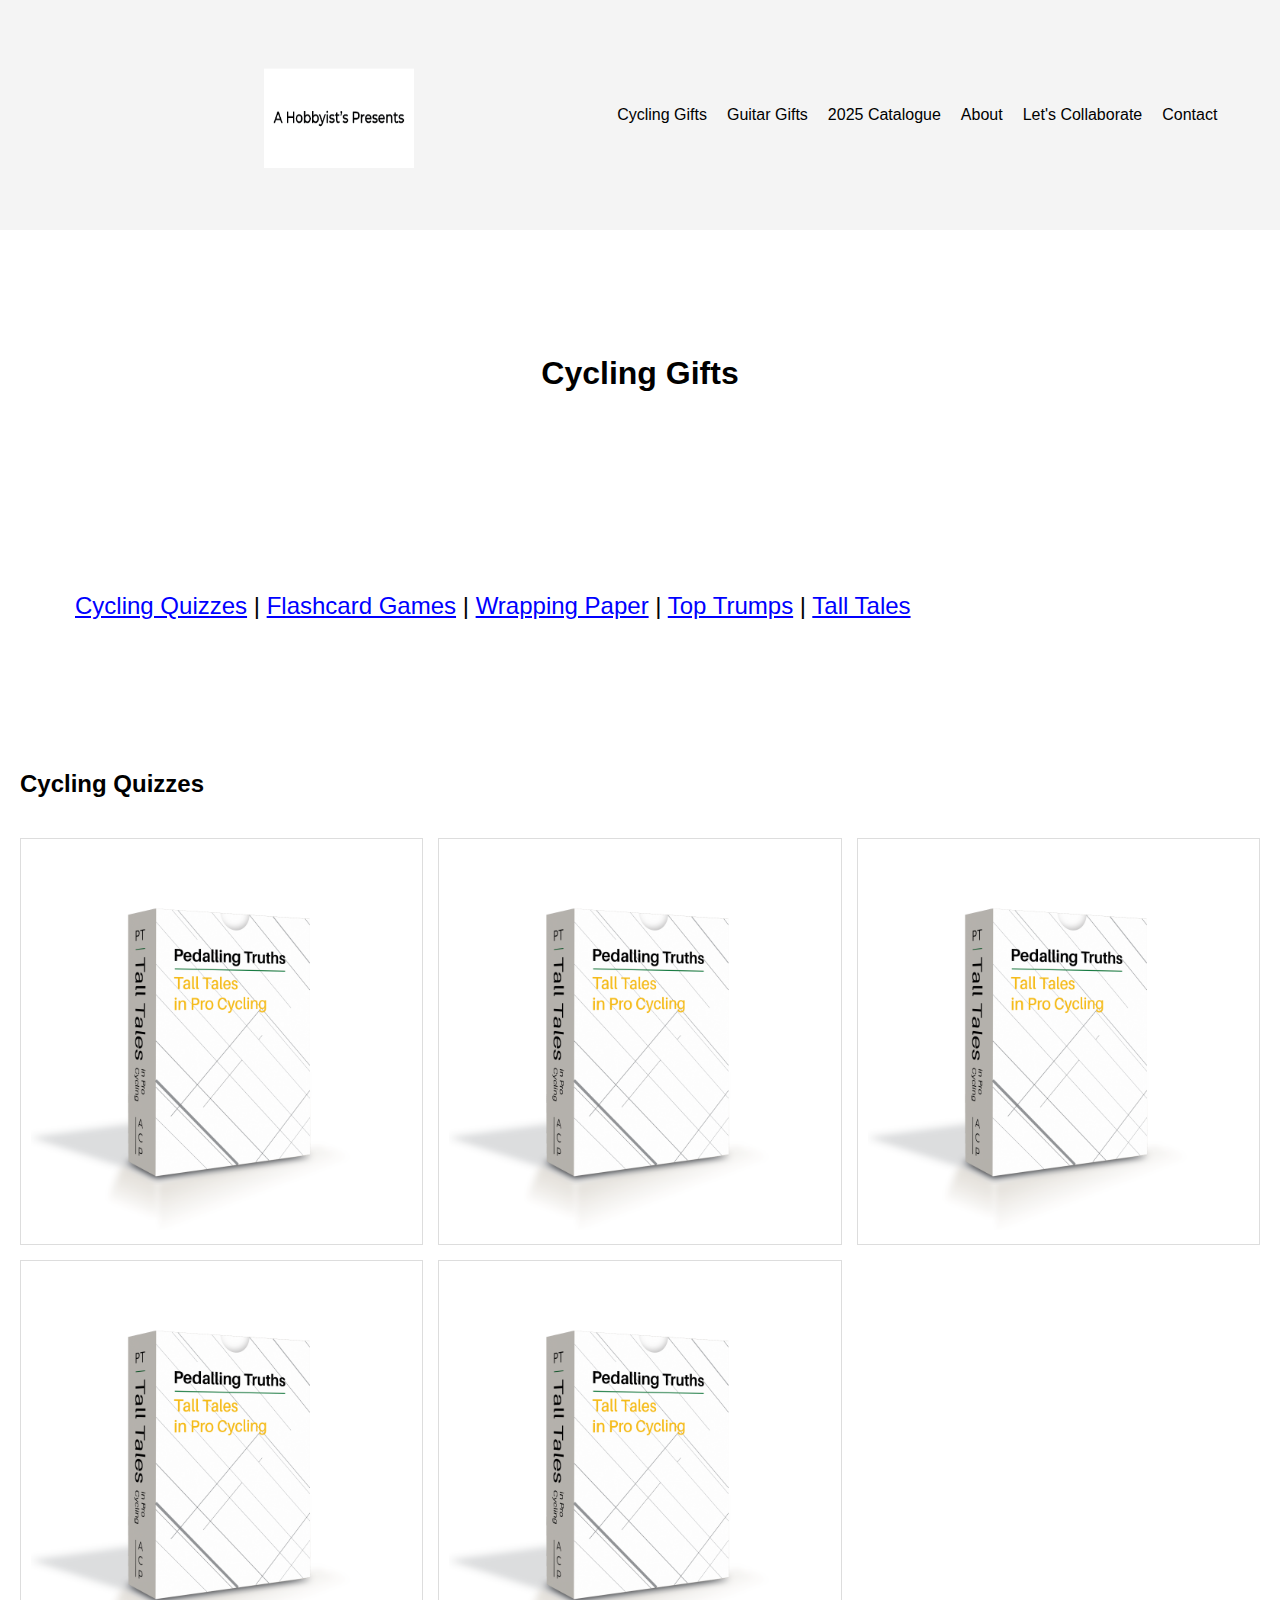
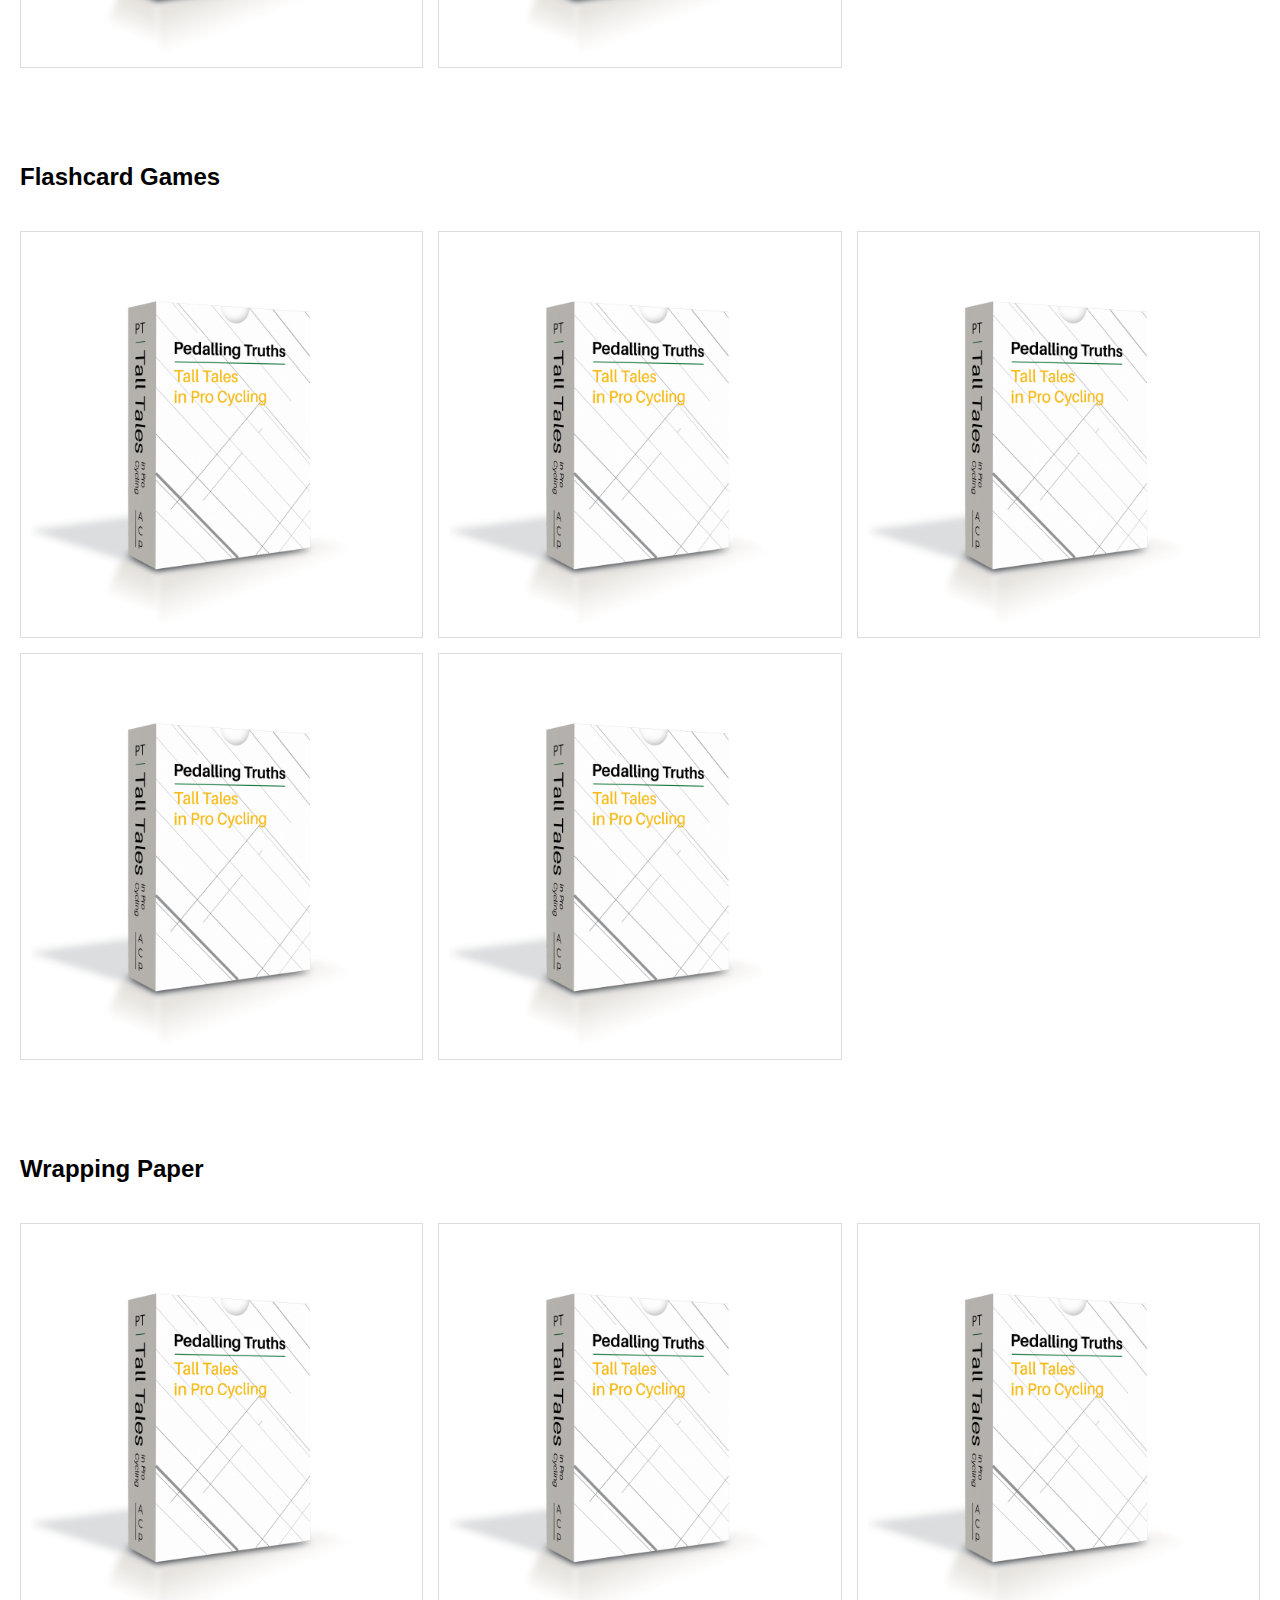
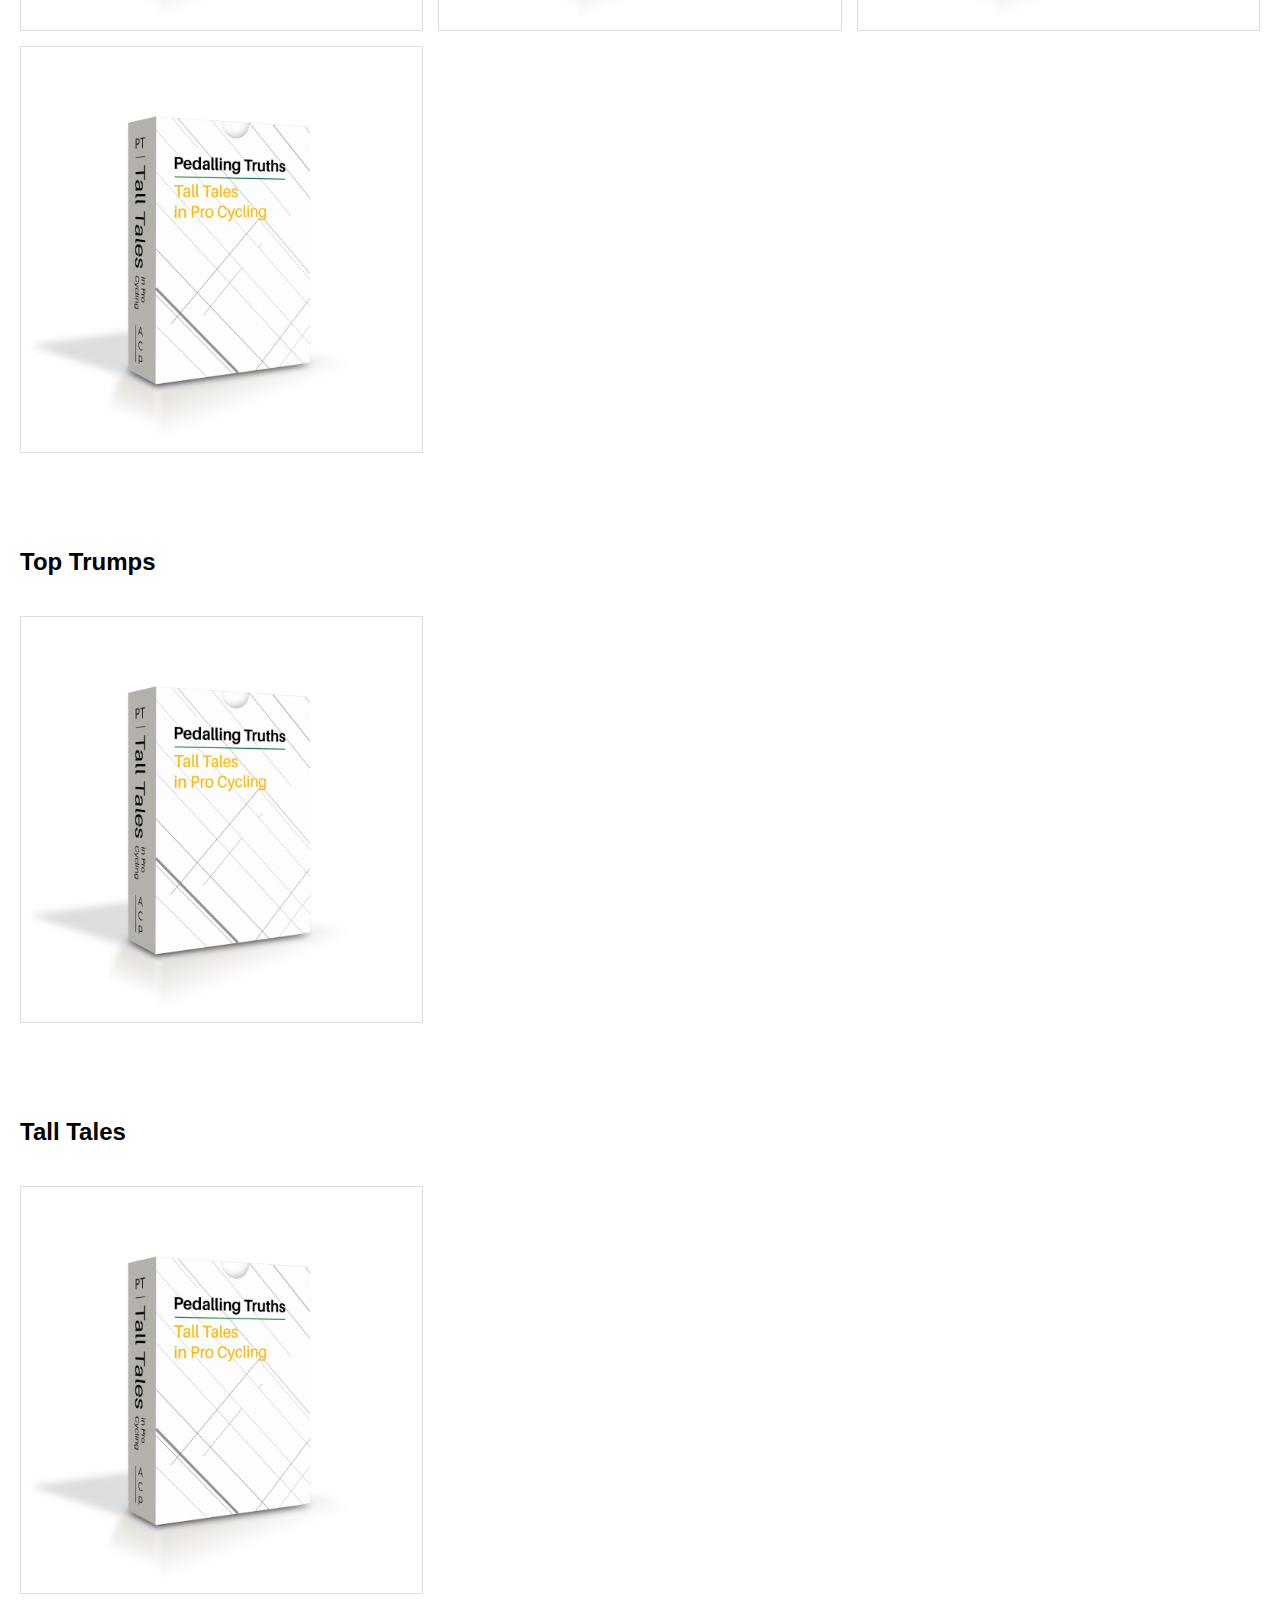
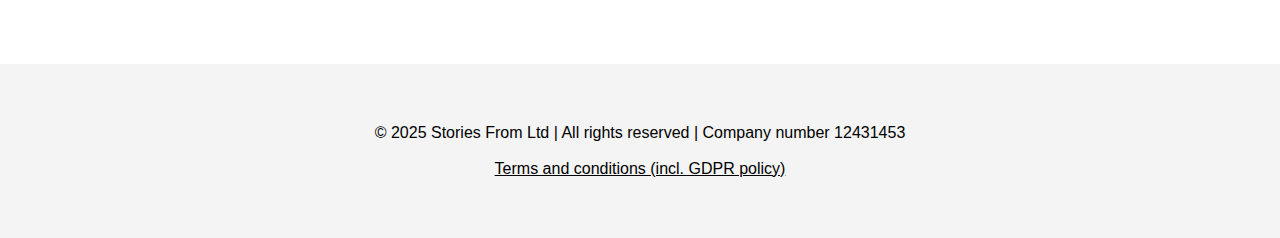
==== acp-cycling-gifts.html @ 8ce68fe2 "Update acp-cycling-gifts.html" ====
<!DOCTYPE html>
<html lang="en">
<head>
  <meta charset="UTF-8">
  <meta name="viewport" content="width=device-width, initial-scale=1.0">
  <title>Cycling Gifts | ACP</title>
  <link rel="stylesheet" href="style.css">
  <script defer src="script.js"></script>
</head>
<body>

  <!-- Include Header -->
  <div id="header-placeholder"></div>

  <main>
    <div class="hero-text">
    <h1>Cycling Gifts</h1>
    </div>

<div class="container">
<p style="font-size: 24px;text-align: center;"><a href="#cyclingquiz">Cycling Quizzes</a> | <a href="#youthinkyouknow">Flashcard Games</a> | <a href="#wrappingpaper">Wrapping Paper</a> | <a href="#toptrumps">Top Trumps</a> | <a href="#talltales">Tall Tales</a></p>
</div>

<!--     
<div class="container">
    <ul class="product-list">
            <li><a href="#cyclingquiz">Cycling Quizzes</a></li>
            <li><a href="#youthinkyouknow">Flashcard Games</a></li>
            <li><a href="#wrappingpaper">Wrapping Paper</a></li>
            <li><a href="#toptrumps">Top Trumps</a></li>
            <li><a href="#talltales">Tall Tales</a></li>
            <!--<li><a href=#diywiresculpture>DIY Wire Bike Sculpture</a></li> -->
        </ul>
</div>
    
<div class="container" style="padding-left: 20px; padding-bottom: 20px;" id="cyclingquiz">
      <H2>Cycling Quizzes</H2>
</div>
    <div class="product-grid">
      <!-- Repeat this block for 9 products -->

      <div class="product-box">
        <!--
        <h2>A Quiz Game That Is All About Cycling Mishaps</h2>
        -->
        <img src="Pedalling_Truths.png" alt="A Quiz Game That Is All About Cycling Mishaps">
        <div class="overlay">
          <h3 style="margin-bottom: 50px;font-size: 1.5em;margin-left: 50px;margin-right: 50px;">A Quiz Game That Is All About Cycling Mishaps</h3>
          <p style="margin-left: 50px;margin-right: 50px;">A quiz game about the questionable moments professional road cyclists have faced—both in the peloton and beyond.</p>
          <hr>
<button style="margin-top: 40px;margin-bottom: 20px;" onclick="location.href='index.html#contact'">Contact to Stock</button>
          <div class="inline-buttons">
            <button onclick="document.location='https://www.etsy.com/uk/listing/1719470344/cycling-gifts-gifts-for-cyclists-cycling'"; target="_blank">Buy on Etsy</button>
            <button>Buy on NOTHS</button>
          </div>
        </div>
      </div>

      <div class="product-box">
        <img src="Pedalling_Truths.png" alt="A Quiz Game All About The Tour De France">
        <!--
        <h2>A Quiz Game All About The Tour De France</h2>
        -->
        <div class="overlay">
          <h3 style="margin-bottom: 50px;font-size: 1.5em;margin-left: 50px;margin-right: 50px;">A Quiz Game All About The Tour De France</h3>
          <p style="margin-left: 50px;margin-right: 50px;">A quiz on cycling’s greatest race, covering everything from its 1903 start to today. Test your Tour de France knowledge with questions on every era.</p>
          <hr>
          <button style="margin-top: 40px;margin-bottom: 20px;" onclick="location.href='index.html#contact'">Contact to Stock</button>
          <div class="inline-buttons">
            <button><a href="https://www.etsy.com/uk/listing/1733648379/cycling-gifts-cycling-gifts-for-men-tour" target="_blank"> Buy On Etsy</a></button>
            <button>Buy On NOTHS</button>
          </div>
        </div>
      </div>

        <div class="product-box">
        <img src="Pedalling_Truths.png" alt="A Quiz Game That Is All About Cycling Fights And Cheaters">
        <!--
        <h2>A Quiz Game That Is All About Cycling Fights And Cheaters</h2>
        -->
        <div class="overlay">
          <h3 style="margin-bottom: 50px;font-size: 1.5em;margin-left: 50px;margin-right: 50px;">A Quiz Game That Is All About Cycling Fights And Cheaters</h3>
          <p style="margin-left: 50px;margin-right: 50px;">Cycling's history is full of fights, cheats, and scandals. This quiz dives into the sport’s scandals, brawls, and bizarre moments.</p>
          <hr>
<button style="margin-top: 40px;margin-bottom: 20px;" onclick="location.href='index.html#contact'">Contact to Stock</button>
          <div class="inline-buttons">
            <button onclick="document.location='https://www.etsy.com/uk/listing/1719470344/cycling-gifts-gifts-for-cyclists-cycling' target="_blank">Buy on Etsy</button>
            <button>Buy on NOTHS</button>
          </div>
        </div>
      </div>
      
      
      
      <div class="product-box">
      <img src="Pedalling_Truths.png" alt="A Quiz Bundle All About Pro Peloton Riding">
        <!--
        <h2>Product 1</h2>
        -->
        <div class="overlay">
          <h3 style="margin-bottom: 50px;font-size: 1.5em;margin-left: 50px;margin-right: 50px;">A Quiz Bundle All About Pro Peloton Riding</h3>
          <p style="margin-left: 50px;margin-right: 50px;">A bundle of three quizzes—Cycling Mishaps, Tour de France, and Fights and Cheaters. Plenty of drama, history, and surprises packed into one set!</p>
          <hr>
<button style="margin-top: 40px;margin-bottom: 20px;" onclick="location.href='index.html#contact'">Contact to Stock</button>
          <div class="inline-buttons">
            <button onclick="document.location='https://www.etsy.com/uk/listing/1719470344/cycling-gifts-gifts-for-cyclists-cycling' target="_blank">Buy on Etsy</button>
            <button>Buy on NOTHS</button>
          </div>
        </div>
      </div>

        

        <div class="product-box">
        <img src="Pedalling_Truths.png" alt="A Quiz Game About Women In Bike Racing">
          <!--
        <h2>Product 1</h2>
          -->
        <div class="overlay">
          <h3 style="margin-bottom: 50px;font-size: 1.5em;margin-left: 50px;margin-right: 50px;">A Quiz Game About Women In Bike Racing</h3>
          <p style="margin-left: 50px;margin-right: 50px;">Women's pro cycling has legends, iconic races, and unforgettable moments. This quiz dives into the history and heroes of the women's peloton.</p>
          <hr>
          <p style="color: red;FONT-SIZE: 32PX;text-align: center;margin-top: 40px;">COMING SOON</p>
                <!---
<button style="margin-top: 40px;margin-bottom: 20px;" onclick="location.href='index.html#contact'">Contact to Stock</button>
          <div class="inline-buttons">
            <button onclick="document.location='https://www.etsy.com/uk/listing/1719470344/cycling-gifts-gifts-for-cyclists-cycling' target="_blank">Buy on Etsy</button>
            <button>Buy on NOTHS</button>
          -->
          </div>
        </div>
      </div>
    </div>

    <div class="container" style="padding-left: 20px; padding-bottom: 20px;" id="youthinkyouknow">
<H2>Flashcard Games</H2>
    </div>
    <div class="product-grid">
      <!-- Repeat this block for 9 products -->

      <div class="product-box">
        <!--
        <h2>A Quiz Game That Is All About Cycling Mishaps</h2>
        -->
        <img src="Pedalling_Truths.png" alt="You Think You Know Cycling - Easy Level">
        <div class="overlay">
          <h3 style="margin-bottom: 50px;font-size: 1.5em;margin-left: 50px;margin-right: 50px;">Easy Level</h3>
          <p style="margin-left: 50px;margin-right: 50px;">Test cycling knowledge with this flashcard game, sorting seasoned riders from casual cyclists. Easy level suits those with a year or less of experience in bike riding.</p>
          <hr>
<button style="margin-top: 40px;margin-bottom: 20px;" onclick="location.href='index.html#contact'">Contact to Stock</button>
          <div class="inline-buttons">
            <button onclick="document.location='https://www.etsy.com/uk/listing/1719470344/cycling-gifts-gifts-for-cyclists-cycling' target="_blank">Buy on Etsy</button>
            <button>Buy on NOTHS</button>
          </div>
        </div>
      </div>

      <div class="product-box">
        <img src="Pedalling_Truths.png" alt="You Think You Know Cycling - Medium Level">
        <!--
        <h2>A Quiz Game All About The Tour De France</h2>
        -->
        <div class="overlay">
          <h3 style="margin-bottom: 50px;font-size: 1.5em;margin-left: 50px;margin-right: 50px;">Medium Level</h3>
          <p style="margin-left: 50px;margin-right: 50px;">Flashcard cycling term game testing cycling knowledge for seasoned riders to Sunday strollers. Medium level suits club cyclists who absorb facts between café stops.</p>
          <hr>
<button style="margin-top: 40px;margin-bottom: 20px;" onclick="location.href='index.html#contact'">Contact to Stock</button>
          <div class="inline-buttons">
            <button><a href="https://www.etsy.com/uk/listing/1733648379/cycling-gifts-cycling-gifts-for-men-tour" target="_blank"> Buy On Etsy</a></button>
            <button>Buy On NOTHS</button>
          </div>
        </div>
      </div>

        <div class="product-box">
        <img src="Pedalling_Truths.png" alt="You Think You Know Cycling - Hard Level">
        <!--
        <h2>A Quiz Game That Is All About Cycling Fights And Cheaters</h2>
        -->
        <div class="overlay">
          <h3 style="margin-bottom: 50px;font-size: 1.5em;margin-left: 50px;margin-right: 50px;">Hard Level</h3>
          <p style="margin-left: 50px;margin-right: 50px;">Flashcard game testing cycling knowledge, from casual riders to club-level cyclists. Hard level challenges those who follow races and ride seriously.</p>
          <hr>
<button style="margin-top: 40px;margin-bottom: 20px;" onclick="location.href='index.html#contact'">Contact to Stock</button>
          <div class="inline-buttons">
            <button onclick="document.location='https://www.etsy.com/uk/listing/1719470344/cycling-gifts-gifts-for-cyclists-cycling' target="_blank">Buy on Etsy</button>
            <button>Buy on NOTHS</button>
          </div>
        </div>
      </div>
      
      
      
      <div class="product-box">
      <img src="Pedalling_Truths.png" alt="You Think You Know Cycling - Expert Level">
        <!--
        <h2>Product 1</h2>
        -->
        <div class="overlay">
          <h3 style="margin-bottom: 50px;font-size: 1.5em;margin-left: 50px;margin-right: 50px;">Expert Level</h3>
          <p style="margin-left: 50px;margin-right: 50px;">You Think You Know Cycling? tests cycling knowledge with flashcards. The Expert level challenges those who live and breathe cycling—no casual riders here.</p>
          <hr>
<button style="margin-top: 40px;margin-bottom: 20px;" onclick="location.href='index.html#contact'">Contact to Stock</button>
          <div class="inline-buttons">
            <button onclick="document.location='https://www.etsy.com/uk/listing/1719470344/cycling-gifts-gifts-for-cyclists-cycling' target="_blank">Buy on Etsy</button>
            <button>Buy on NOTHS</button>
          </div>
        </div>
      </div>

        

        <div class="product-box">
        <img src="Pedalling_Truths.png" alt="You Think You Know Cycling - Bundle Pack">
          <!--
        <h2>Product 1</h2>
          -->
        <div class="overlay">
          <h3 style="margin-bottom: 50px;font-size: 1.5em;margin-left: 50px;margin-right: 50px;">Bundle Pack</h3>
          <p style="margin-left: 50px;margin-right: 50px;">"You Think You Know Cycling?" is a flashcard game that tests cycling knowledge from Easy to Expert. The bundle includes all four levels in one set.</p>
          <hr>
          <p style="color: red;FONT-SIZE: 32PX;text-align: center;margin-top: 40px;">COMING SOON</p>
                <!---
<button style="margin-top: 40px;margin-bottom: 20px;" onclick="location.href='index.html#contact'">Contact to Stock</button>
          <div class="inline-buttons">
            <button onclick="document.location='https://www.etsy.com/uk/listing/1719470344/cycling-gifts-gifts-for-cyclists-cycling' target="_blank">Buy on Etsy</button>
            <button>Buy on NOTHS</button>
          </div>
          -->
        </div>
      </div>
    </div>


    <div class="container" style="padding-left: 20px; padding-bottom: 20px;" id="wrappingpaper">
<H2>Wrapping Paper</H2>
        </div>
    <div class="product-grid">
      <div class="product-box">
        <!--
        <h2>A Quiz Game That Is All About Cycling Mishaps</h2>
        -->
        <img src="Pedalling_Truths.png" alt="Winner's Yellow Wrapping Paper">
        <div class="overlay">
          <h3 style="margin-bottom: 50px;font-size: 1.5em;margin-left: 50px;margin-right: 50px;">Winner's Yellow Wrapping Paper</h3>
          <p style="margin-left: 50px;margin-right: 50px;">Inspired by the iconic Winner's Jersey from the Tour de France, this yellow wrapping paper features bike icons and is perfect for celebrating cyclists.</p>
          <hr>
<button style="margin-top: 40px;margin-bottom: 20px;" onclick="location.href='index.html#contact'">Contact to Stock</button>
          <div class="inline-buttons">
            <button onclick="document.location='https://www.etsy.com/uk/listing/1719470344/cycling-gifts-gifts-for-cyclists-cycling' target="_blank">Buy on Etsy</button>
            <button>Buy on NOTHS</button>
          </div>
        </div>
      </div>

      <div class="product-box">
        <img src="Pedalling_Truths.png" alt="Pedalling Peaks Wrapping Paper">
        <!--
        <h2>A Quiz Game All About The Tour De France</h2>
        -->
        <div class="overlay">
          <h3 style="margin-bottom: 50px;font-size: 1.5em;margin-left: 50px;margin-right: 50px;">Pedalling Peaks Wrapping Paper</h3>
          <p style="margin-left: 50px;margin-right: 50px;">Featuring a white background adorned with red polka dots, showcasing either a bike or mountain icon. Perfect for cyclists who love conquering hills!</p>
          <hr>
<button style="margin-top: 40px;margin-bottom: 20px;" onclick="location.href='index.html#contact'">Contact to Stock</button>
          <div class="inline-buttons">
            <button><a href="https://www.etsy.com/uk/listing/1733648379/cycling-gifts-cycling-gifts-for-men-tour" target="_blank"> Buy On Etsy</a></button>
            <button>Buy On NOTHS</button>
          </div>
        </div>
      </div>

        <div class="product-box">
        <img src="Pedalling_Truths.png" alt="Mapei Mosaic Wrapping Paper">
        <!--
        <h2>A Quiz Game That Is All About Cycling Fights And Cheaters</h2>
        -->
        <div class="overlay">
          <h3 style="margin-bottom: 50px;font-size: 1.5em;margin-left: 50px;margin-right: 50px;">Mapei Mosaic Wrapping Paper</h3>
          <p style="margin-left: 50px;margin-right: 50px;">Wrap gifts in 90s cycling nostalgia with Mapei Mosaic Retro Wrapping Paper. Inspired by the iconic team's colours, its bold design adds vintage flair to any present.</p>
          <hr>
<button style="margin-top: 40px;margin-bottom: 20px;" onclick="location.href='index.html#contact'">Contact to Stock</button>
          <div class="inline-buttons">
            <button onclick="document.location='https://www.etsy.com/uk/listing/1719470344/cycling-gifts-gifts-for-cyclists-cycling' target="_blank">Buy on Etsy</button>
            <button>Buy on NOTHS</button>
          </div>
        </div>
      </div>
      
      
      
      <div class="product-box">
      <img src="Pedalling_Truths.png" alt="Race Day Wrapping Paper Bundle">
        <!--
        <h2>Product 1</h2>
        -->
        <div class="overlay">
          <h3 style="margin-bottom: 50px;font-size: 1.5em;margin-left: 50px;margin-right: 50px;">Race Day Wrapping Paper Bundle</h3>
          <p style="margin-left: 50px;margin-right: 50px;">Wrap gifts with cycling flair using the "Race Day Bundle." This trio of high-quality A2 sheets features three different cycling-inspired designs.</p>
          <hr>
<button style="margin-top: 40px;margin-bottom: 20px;" onclick="location.href='index.html#contact'">Contact to Stock</button>
          <div class="inline-buttons">
            <button onclick="document.location='https://www.etsy.com/uk/listing/1719470344/cycling-gifts-gifts-for-cyclists-cycling' target="_blank">Buy on Etsy</button>
            <button>Buy on NOTHS</button>
          </div>
        </div>
      </div>
  </div>

        <div class="container" style="padding-left: 20px; padding-bottom: 20px;" id="toptrumps">
<H2>Top Trumps</H2>
        </div>
    <div class="product-grid">
      <div class="product-box">
        <!--
        <h2>A Quiz Game That Is All About Cycling Mishaps</h2>
        -->
        <img src="Pedalling_Truths.png" alt="Summit Showdown: Tour de France Top Trumps Edition">
        <div class="overlay">
          <h3 style="margin-bottom: 50px;font-size: 1.5em;margin-left: 50px;margin-right: 50px;">Summit Showdown: Tour de France Top Trumps Edition</h3>
          <p style="margin-left: 50px;margin-right: 50px;">The biggest, longest, steepest, and most famous Tour de France climbs face off in this Top Trumps edition. No climbing is required.</p>
          <hr>
          <p style="color: red;FONT-SIZE: 32PX;text-align: center;margin-top: 40px;">COMING SOON</p>
                <!---
<button style="margin-top: 40px;margin-bottom: 20px;" onclick="location.href='index.html#contact'">Contact to Stock</button>
          <div class="inline-buttons">
            <button onclick="document.location='https://www.etsy.com/uk/listing/1719470344/cycling-gifts-gifts-for-cyclists-cycling' target="_blank">Buy on Etsy</button>
            <button>Buy on NOTHS</button>
          </div>
          -->
        </div>
      </div>
    </div>

            <div class="container" style="padding-left: 20px; padding-bottom: 20px;" id="talltales">
<H2>Tall Tales</H2>
        </div>
    <div class="product-grid">
      <div class="product-box">
        <!--
        <h2>A Quiz Game That Is All About Cycling Mishaps</h2>
        -->
        <img src="Pedalling_Truths.png" alt="Pedalling Truths: Tall Tales in Pro Cycling">
        <div class="overlay">
          <h3 style="margin-bottom: 50px;font-size: 1.5em;margin-left: 50px;margin-right: 50px;">Pedalling Truths: Tall Tales in Pro Cycling</h3>
          <p style="margin-left: 50px;margin-right: 50px;">A quiz game about the questionable moments professional road cyclists have faced—both in the peloton and beyond.</p>
          <hr>
          <p style="color: red;FONT-SIZE: 32PX;text-align: center;margin-top: 40px">COMING SOON</p>
                <!--
<button style="margin-top: 40px;margin-bottom: 20px;" onclick="location.href='index.html#contact'">Contact to Stock</button>
          <div class="inline-buttons">
            <button onclick="document.location='https://www.etsy.com/uk/listing/1719470344/cycling-gifts-gifts-for-cyclists-cycling' target="_blank">Buy on Etsy</button>
            <button>Buy on NOTHS</button>
          </div>
          -->
        </div>
      </div>
    </div>


  </main>

  <!-- Include Footer -->
<div id="footer-placeholder"></div>
  
</body>
</html>
---- style.css ----
/* Reset */
* {
  margin: 0;
  padding: 0;
  box-sizing: border-box;
}

a:link{
  color:blue;
}
a:visited{
  color:purple;
}
a:hover{
  color:orange;
}
a:focus{
  color:green;
}
a:active{
  color:red;
}




/* Body */
body {
font-family: 'Aileron', sans-serif;
            font-size: 12pt;
            color: black;
            margin: 0;
            padding: 0px;
            width: auto;}

/* Header */
header {
  background: #f4f4f4;
  color: white;
  display: flex;
  justify-content: space-between;
  align-items: center;
  text-align: center;
  padding-top:15px;
  padding-bottom:15px;
                padding-left: 31.313px;
                padding-right: 62.638px;
  }

.header-image {
            height: 200px;
            background: white; /* Placeholder for header image */
        }


.logo {
  width: 250px;
  height: 125px;
}

.nav-links {
  list-style: none;
  display: flex;
}

.nav-links li {
  margin-left: 20px;
}

.nav-links a {
  color: black;
  text-decoration: none;
}

.nav-links a:hover {
            decoration: underline;
        }


/* Hamburger menu (hidden by default) */
.hamburger {
  display: none;
  font-size: 1.8em;
  background: none;
  border: none;
  color: black;
  cursor: pointer;
}

main {
 margin-bottom: 50px;
}

.hero-text {
            text-align:center;
            padding-top: 125px;
            padding-bottom: 125px;
}

.container {
            display: flex;
            flex-wrap: wrap;
            padding-left: 75px;
            padding-right: 75px;
            padding-top: 75px;
            padding-bottom: 75px;
            box-sizing: border-box;
         }

.half-container {
            width: 50%;
            padding: 0;
            box-sizing: border-box;
            text-align: center;
        }

.split-container {
            display: flex;
            justify-content: space-between;
            text-align: left;
            box-sizing: border-box;
            width: 90%;
        }
        
.split-container div {
            width: 50%;
        }

/* Product Grid */
.product-grid {
  display: grid;
  grid-template-columns: repeat(3, 1fr);
  gap: 15px;
  padding: 20px;
}

.product-box {
  position: relative;
  border: 1px solid #ddd;
  padding: 10px;
  text-align: center;
  overflow: hidden;
}

.product-box img {
  width: 100%;
  height: auto;
}

.overlay {
  position: absolute;
  top: 0;
  left: 0;
  width: 100%;
  height: 100%;
  background: rgba(0, 0, 0, 0.8);
  color: white;
  display: flex;
  flex-direction: column;
  justify-content: center;
  align-items: center;
  opacity: 0;
  transition: opacity 0.3s;
}

.product-box:hover .overlay {
  opacity: 1;
}

button {
  display: block;
    margin: auto;
    padding: 20px;
    background-color: #023047;
    color: white;
    border: none;
    border-radius: 8px;
    cursor: pointer;
    font-size: 16px;
}

hr {
  width: 60%;
    height: 2px;
    margin-bottom: 0px;
    margin-top: 50px;
}
  
.inline-buttons {
  display: flex;
  gap: 40px;
}

.inline-buttons button {
  padding: 20px;
  border: none;
  cursor: pointer;
}

img {
            height: 400px;
            width: 400px;            
        }

footer {
            background: #f4f4f4;
            text-align: center;
            padding: 10px;
        }

/* Responsive Design */
@media (max-width: 768px) {
  .nav-links {
    display: none;
    flex-direction: column;
    position: absolute;
    background: #333;
    width: 100%;
    left: 0;
    top: 60px;
  }

  .nav-links.active {
    display: flex;
  }

  .hamburger {
    display: block;
  }

  .product-grid {
    grid-template-columns: repeat(2, 1fr);
  }
}

@media (max-width: 480px) {
  .product-grid {
    grid-template-columns: 1fr;
  }
}
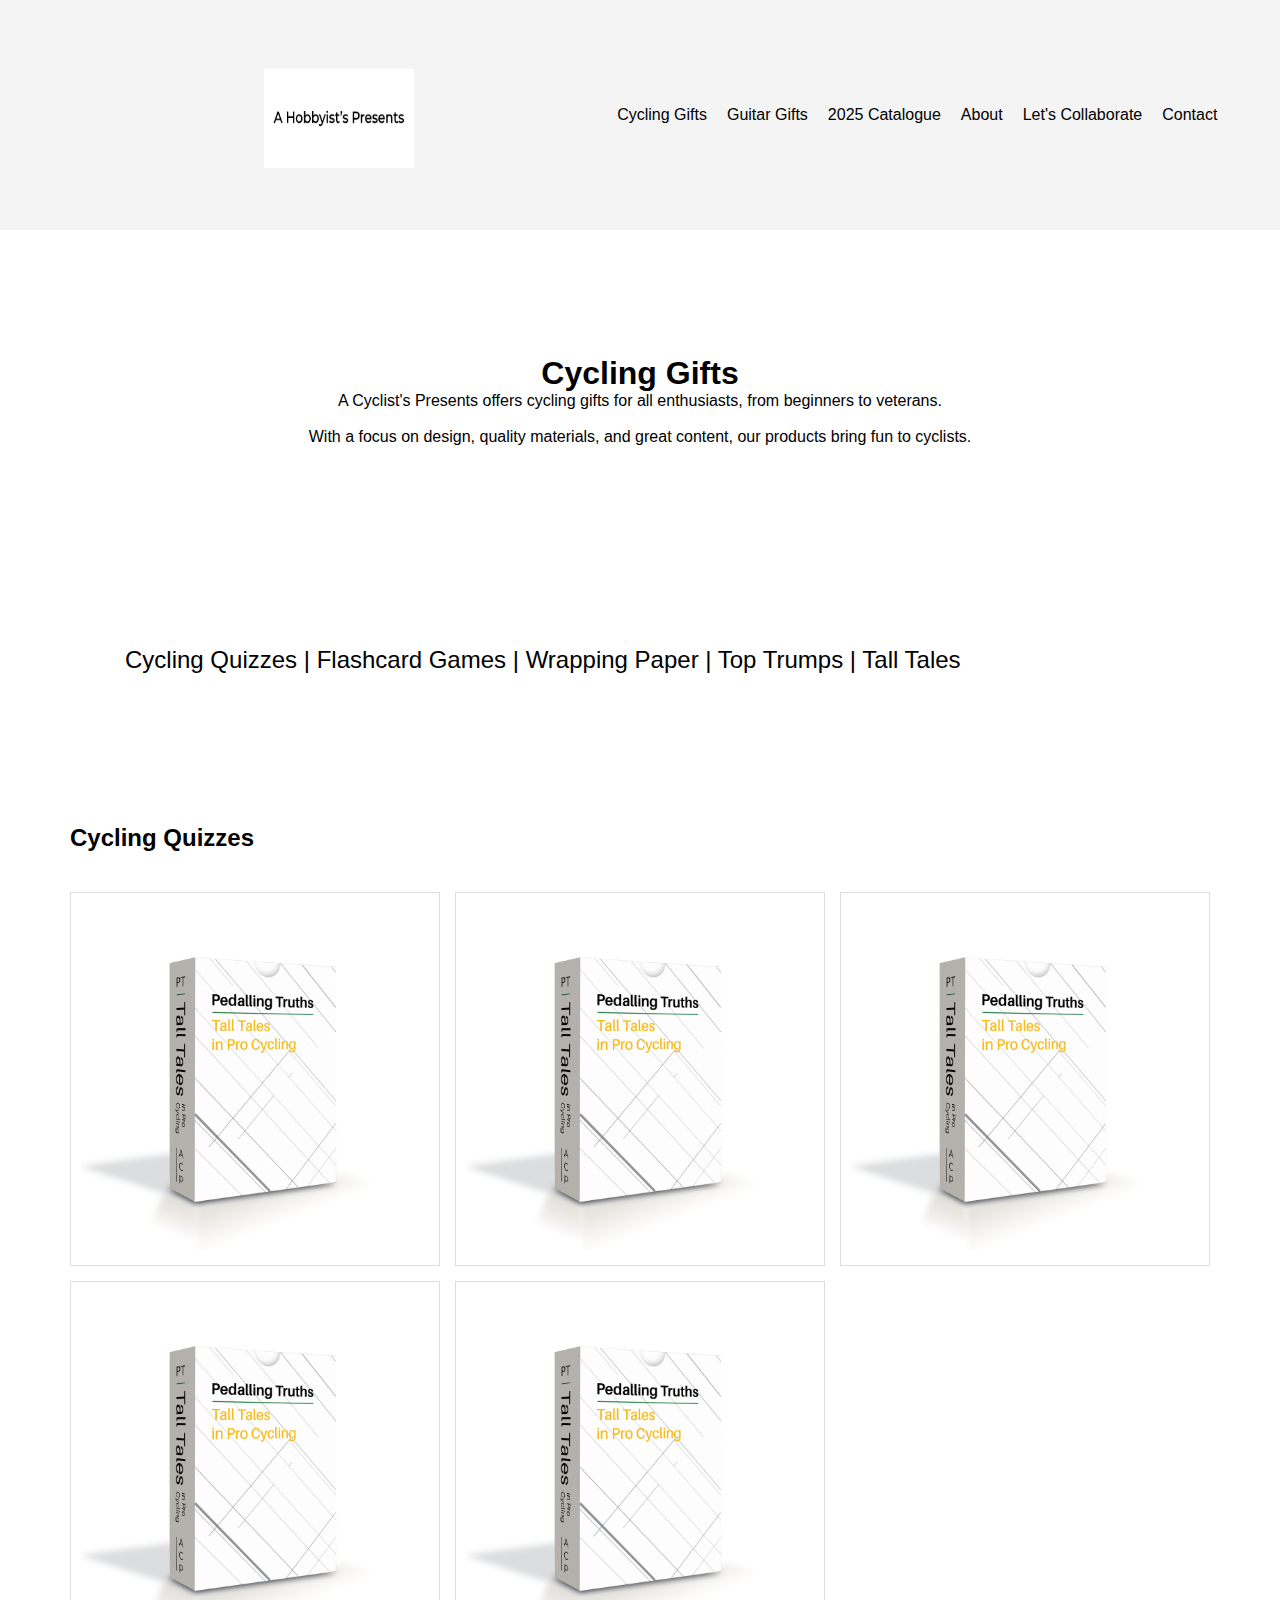
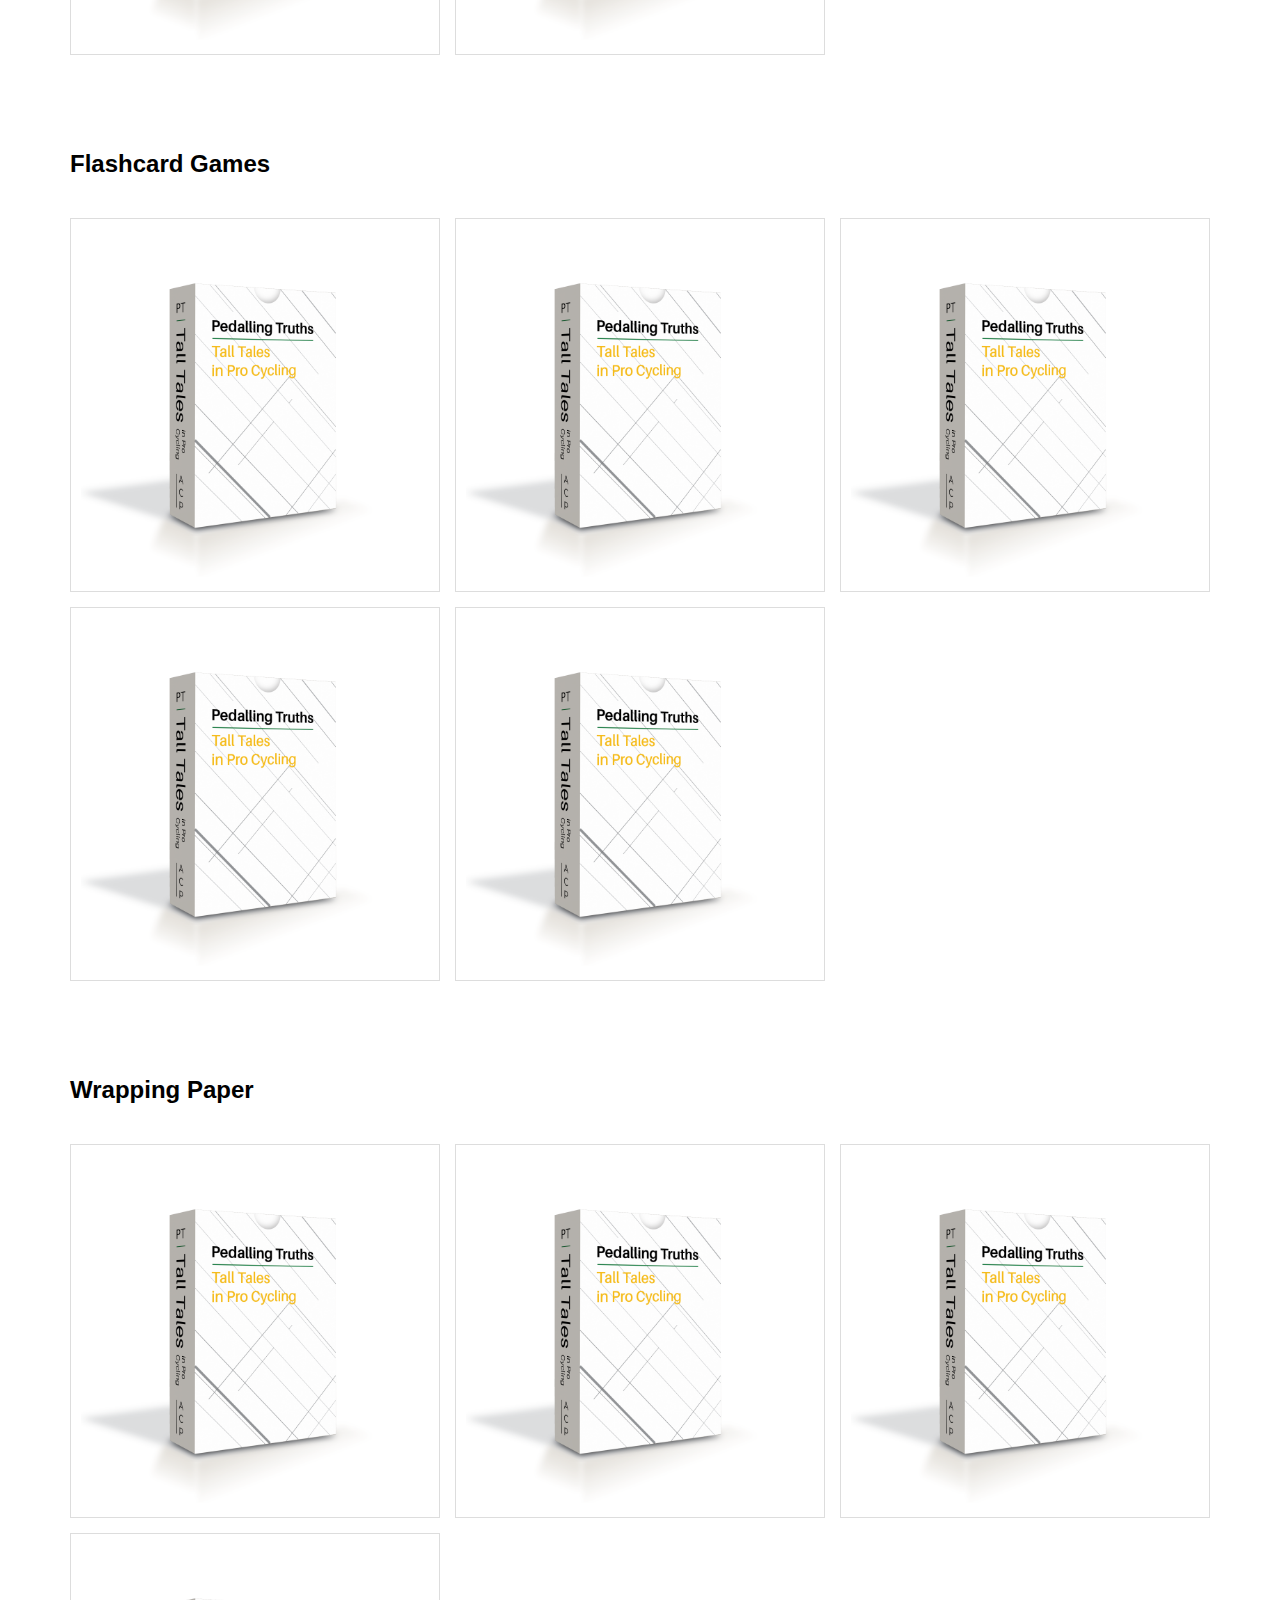
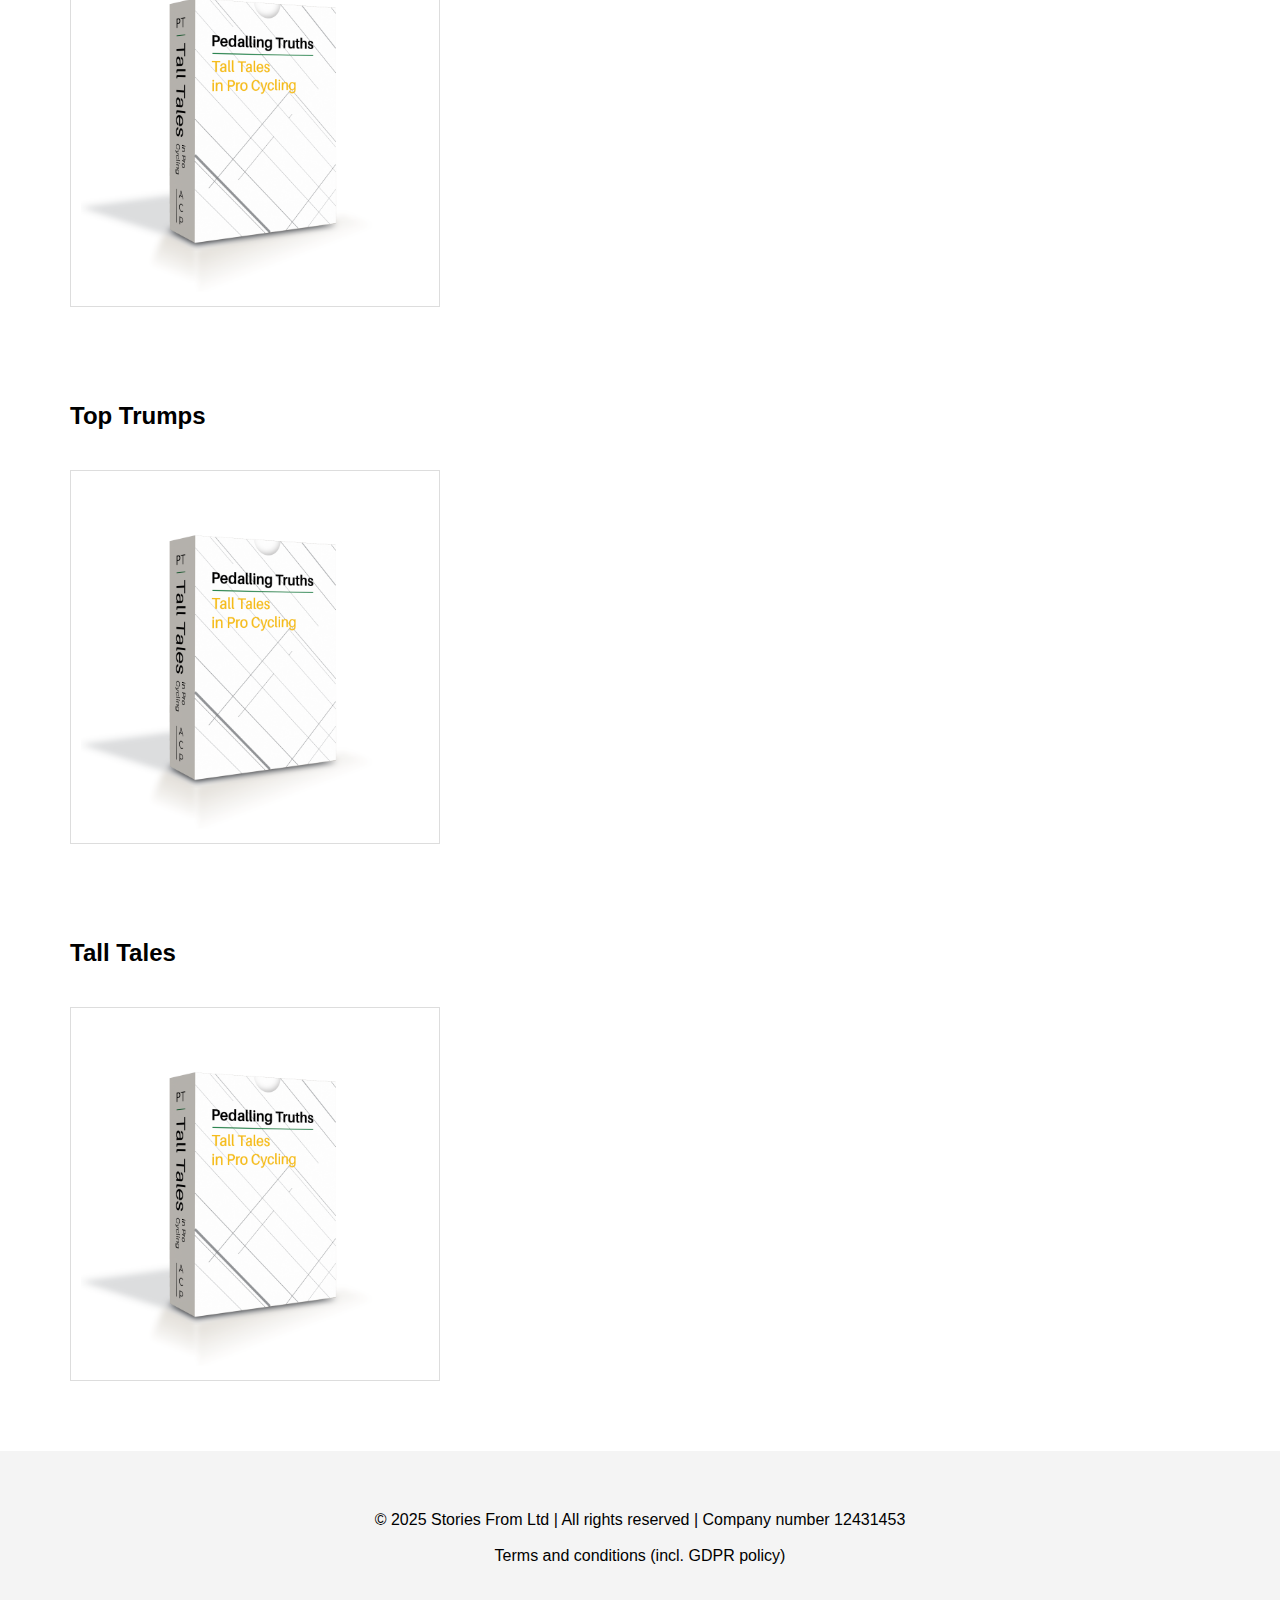
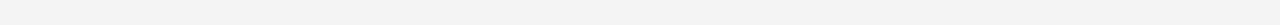
==== commit 12d6e213: "Update acp-cycling-gifts.html" ====
--- a/acp-cycling-gifts.html
+++ b/acp-cycling-gifts.html
@@ -15,6 +15,9 @@
   <main>
     <div class="hero-text">
     <h1>Cycling Gifts</h1>
+      <p>A Cyclist's Presents offers cycling gifts for all enthusiasts, from beginners to veterans.</p>
+      <br>
+<p>With a focus on design, quality materials, and great content, our products bring fun to cyclists.</p>
     </div>
 
 <div class="container">
@@ -50,8 +53,8 @@
           <hr>
 <button style="margin-top: 40px;margin-bottom: 20px;" onclick="location.href='index.html#contact'">Contact to Stock</button>
           <div class="inline-buttons">
-            <button onclick="document.location='https://www.etsy.com/uk/listing/1719470344/cycling-gifts-gifts-for-cyclists-cycling'"; target="_blank">Buy on Etsy</button>
-            <button>Buy on NOTHS</button>
+            <button onclick="window.open('https://www.etsy.com/uk/listing/1719470344/cycling-gifts-gifts-for-cyclists-cycling', '_blank')">Buy on Etsy</button>
+            <button onclick="window.open('https://www.notonthehighstreet.com/acyclistspresents/product/a-quiz-game-that-is-all-about-cycling-mishaps', '_blank')">Buy on NOTHS</button>
           </div>
         </div>
       </div>
@@ -67,8 +70,8 @@
           <hr>
           <button style="margin-top: 40px;margin-bottom: 20px;" onclick="location.href='index.html#contact'">Contact to Stock</button>
           <div class="inline-buttons">
-            <button><a href="https://www.etsy.com/uk/listing/1733648379/cycling-gifts-cycling-gifts-for-men-tour" target="_blank"> Buy On Etsy</a></button>
-            <button>Buy On NOTHS</button>
+            <button onclick="window.open('https://www.etsy.com/uk/listing/1733648379/cycling-gifts-cycling-gifts-for-men-tour', '_blank')">Buy on Etsy</button>
+<button onclick="window.open('https://www.notonthehighstreet.com/acyclistspresents/product/a-quiz-game-about-the-tour-de-france', '_blank')">Buy On NOTHS</button>
           </div>
         </div>
       </div>
@@ -84,8 +87,10 @@
           <hr>
 <button style="margin-top: 40px;margin-bottom: 20px;" onclick="location.href='index.html#contact'">Contact to Stock</button>
           <div class="inline-buttons">
-            <button onclick="document.location='https://www.etsy.com/uk/listing/1719470344/cycling-gifts-gifts-for-cyclists-cycling' target="_blank">Buy on Etsy</button>
-            <button>Buy on NOTHS</button>
+            <button onclick="window.open('https://www.etsy.com/uk/listing/1719484234/cycling-gifts-cycling-gifts-for-men', '_blank')">Buy on Etsy</button>
+            
+          <button onclick="window.open('https://www.notonthehighstreet.com/acyclistspresents/product/a-quiz-game-that-is-all-about-cycling-fights-cheaters', '_blank')">Buy On NOTHS</button>
+          
           </div>
         </div>
       </div>
@@ -103,8 +108,8 @@
           <hr>
 <button style="margin-top: 40px;margin-bottom: 20px;" onclick="location.href='index.html#contact'">Contact to Stock</button>
           <div class="inline-buttons">
-            <button onclick="document.location='https://www.etsy.com/uk/listing/1719470344/cycling-gifts-gifts-for-cyclists-cycling' target="_blank">Buy on Etsy</button>
-            <button>Buy on NOTHS</button>
+            <button onclick="window.open('https://www.etsy.com/uk/listing/1738177955/cycling-gifts-cycling-gifts-for-him', '_blank')">Buy on Etsy</button>
+          <button onclick="window.open('https://www.notonthehighstreet.com/acyclistspresents/product/acp-cycling-quiz-games-bundle', '_blank')">Buy On NOTHS</button>
           </div>
         </div>
       </div>
@@ -124,8 +129,8 @@
                 <!---
 <button style="margin-top: 40px;margin-bottom: 20px;" onclick="location.href='index.html#contact'">Contact to Stock</button>
           <div class="inline-buttons">
-            <button onclick="document.location='https://www.etsy.com/uk/listing/1719470344/cycling-gifts-gifts-for-cyclists-cycling' target="_blank">Buy on Etsy</button>
-            <button>Buy on NOTHS</button>
+            <button onclick="window.open('https://www.etsy.com/uk/listing/1738177955/cycling-gifts-cycling-gifts-for-him', '_blank')">Buy on Etsy</button>
+           <button onclick="window.open('https://www.notonthehighstreet.com/acyclistspresents/product/acp-cycling-quiz-games-bundle', '_blank')">Buy On NOTHS</button>
           -->
           </div>
         </div>
@@ -149,8 +154,8 @@
           <hr>
 <button style="margin-top: 40px;margin-bottom: 20px;" onclick="location.href='index.html#contact'">Contact to Stock</button>
           <div class="inline-buttons">
-            <button onclick="document.location='https://www.etsy.com/uk/listing/1719470344/cycling-gifts-gifts-for-cyclists-cycling' target="_blank">Buy on Etsy</button>
-            <button>Buy on NOTHS</button>
+            <button onclick="window.open('https://www.etsy.com/uk/listing/1521425498/cycling-gifts-cycling-gifts-for-men-bike', '_blank')">Buy on Etsy</button>
+                      <button onclick="window.open('https://www.notonthehighstreet.com/acyclistspresents/product/you-think-you-know-cycling-flashcard-game-easy-level', '_blank')">Buy On NOTHS</button>
           </div>
         </div>
       </div>
@@ -166,8 +171,9 @@
           <hr>
 <button style="margin-top: 40px;margin-bottom: 20px;" onclick="location.href='index.html#contact'">Contact to Stock</button>
           <div class="inline-buttons">
-            <button><a href="https://www.etsy.com/uk/listing/1733648379/cycling-gifts-cycling-gifts-for-men-tour" target="_blank"> Buy On Etsy</a></button>
-            <button>Buy On NOTHS</button>
+
+            <button onclick="window.open('https://www.etsy.com/uk/listing/1522209078/cycling-gifts-cycling-gifts-for-him', '_blank')">Buy on Etsy</button>
+                                  <button onclick="window.open('https://www.notonthehighstreet.com/acyclistspresents/product/you-think-you-know-cycling-flashcard-game-medium-level', '_blank')">Buy On NOTHS</button>
           </div>
         </div>
       </div>
@@ -183,8 +189,9 @@
           <hr>
 <button style="margin-top: 40px;margin-bottom: 20px;" onclick="location.href='index.html#contact'">Contact to Stock</button>
           <div class="inline-buttons">
-            <button onclick="document.location='https://www.etsy.com/uk/listing/1719470344/cycling-gifts-gifts-for-cyclists-cycling' target="_blank">Buy on Etsy</button>
-            <button>Buy on NOTHS</button>
+
+<button onclick="window.open('https://www.etsy.com/uk/listing/1606672732/cycling-gifts-cycling-gifts-for-men', '_blank')">Buy on Etsy</button>
+                                  <button onclick="window.open('https://www.notonthehighstreet.com/acyclistspresents/product/you-think-you-know-cycling-flashcard-game-hard-level', '_blank')">Buy On NOTHS</button>
           </div>
         </div>
       </div>
@@ -202,8 +209,8 @@
           <hr>
 <button style="margin-top: 40px;margin-bottom: 20px;" onclick="location.href='index.html#contact'">Contact to Stock</button>
           <div class="inline-buttons">
-            <button onclick="document.location='https://www.etsy.com/uk/listing/1719470344/cycling-gifts-gifts-for-cyclists-cycling' target="_blank">Buy on Etsy</button>
-            <button>Buy on NOTHS</button>
+<button onclick="window.open('https://www.etsy.com/uk/listing/1536393653/cycling-gifts-cycling-gifts-for-men', '_blank')">Buy on Etsy</button>
+                                  <button onclick="window.open('https://www.notonthehighstreet.com/acyclistspresents/product/you-think-you-know-cycling-flashcard-game-expert-level', '_blank')">Buy On NOTHS</button>
           </div>
         </div>
       </div>
@@ -223,8 +230,8 @@
                 <!---
 <button style="margin-top: 40px;margin-bottom: 20px;" onclick="location.href='index.html#contact'">Contact to Stock</button>
           <div class="inline-buttons">
-            <button onclick="document.location='https://www.etsy.com/uk/listing/1719470344/cycling-gifts-gifts-for-cyclists-cycling' target="_blank">Buy on Etsy</button>
-            <button>Buy on NOTHS</button>
+<button onclick="window.open('https://www.etsy.com/uk/listing/1536393653/cycling-gifts-cycling-gifts-for-men', '_blank')">Buy on Etsy</button>
+                                              <button onclick="window.open('https://www.notonthehighstreet.com/acyclistspresents/product/you-think-you-know-cycling-flashcard-game-hard-level', '_blank')">Buy On NOTHS</button>
           </div>
           -->
         </div>
@@ -247,8 +254,10 @@
           <hr>
 <button style="margin-top: 40px;margin-bottom: 20px;" onclick="location.href='index.html#contact'">Contact to Stock</button>
           <div class="inline-buttons">
-            <button onclick="document.location='https://www.etsy.com/uk/listing/1719470344/cycling-gifts-gifts-for-cyclists-cycling' target="_blank">Buy on Etsy</button>
-            <button>Buy on NOTHS</button>
+            <button onclick="window.open('https://www.etsy.com/uk/listing/1747427565/wrapping-paper-for-men-tour-de-france', '_blank')">Buy on Etsy</button>
+      
+            
+                                              <button onclick="window.open('https://www.notonthehighstreet.com/acyclistspresents/product/winner-s-yellow-cycling-themed-wrapping-paper', '_blank')">Buy On NOTHS</button>
           </div>
         </div>
       </div>
@@ -264,8 +273,8 @@
           <hr>
 <button style="margin-top: 40px;margin-bottom: 20px;" onclick="location.href='index.html#contact'">Contact to Stock</button>
           <div class="inline-buttons">
-            <button><a href="https://www.etsy.com/uk/listing/1733648379/cycling-gifts-cycling-gifts-for-men-tour" target="_blank"> Buy On Etsy</a></button>
-            <button>Buy On NOTHS</button>
+            <button onclick="window.open('https://www.etsy.com/uk/listing/1753296591/bike-wrapping-paper-bicycle-wrapping', '_blank')">Buy on Etsy</button>
+                                                          <button onclick="window.open('https://www.notonthehighstreet.com/acyclistspresents/product/pedalling-peaks-wrapping-paper-for-cyclists', '_blank')">Buy On NOTHS</button>
           </div>
         </div>
       </div>
@@ -281,8 +290,8 @@
           <hr>
 <button style="margin-top: 40px;margin-bottom: 20px;" onclick="location.href='index.html#contact'">Contact to Stock</button>
           <div class="inline-buttons">
-            <button onclick="document.location='https://www.etsy.com/uk/listing/1719470344/cycling-gifts-gifts-for-cyclists-cycling' target="_blank">Buy on Etsy</button>
-            <button>Buy on NOTHS</button>
+            <button onclick="window.open('https://www.etsy.com/uk/listing/1758750449/cycling-gifts-gift-wrapping-wrapping', '_blank')">Buy on Etsy</button>
+                                                          <button onclick="window.open('https://www.notonthehighstreet.com/acyclistspresents/product/mapei-mosaic-retro-wrapping-paper', '_blank')">Buy On NOTHS</button>
           </div>
         </div>
       </div>
@@ -300,8 +309,8 @@
           <hr>
 <button style="margin-top: 40px;margin-bottom: 20px;" onclick="location.href='index.html#contact'">Contact to Stock</button>
           <div class="inline-buttons">
-            <button onclick="document.location='https://www.etsy.com/uk/listing/1719470344/cycling-gifts-gifts-for-cyclists-cycling' target="_blank">Buy on Etsy</button>
-            <button>Buy on NOTHS</button>
+            <button onclick="window.open('https://www.etsy.com/uk/listing/1759377405/cycling-gift-wrap-unique-gift-wrap-men', '_blank')">Buy on Etsy</button>
+                                                <button onclick="window.open('https://www.notonthehighstreet.com/acyclistspresents/product/race-day-gift-wrap-trio', '_blank')">Buy On NOTHS</button>
           </div>
         </div>
       </div>
@@ -324,8 +333,8 @@
                 <!---
 <button style="margin-top: 40px;margin-bottom: 20px;" onclick="location.href='index.html#contact'">Contact to Stock</button>
           <div class="inline-buttons">
-            <button onclick="document.location='https://www.etsy.com/uk/listing/1719470344/cycling-gifts-gifts-for-cyclists-cycling' target="_blank">Buy on Etsy</button>
-            <button>Buy on NOTHS</button>
+            <button onclick="window.open('https://www.etsy.com/uk/listing/1759377405/cycling-gift-wrap-unique-gift-wrap-men', '_blank')">Buy on Etsy</button>
+<button onclick="window.open('https://www.notonthehighstreet.com/acyclistspresents/product/race-day-gift-wrap-trio', '_blank')">Buy On NOTHS</button>
           </div>
           -->
         </div>
@@ -349,8 +358,8 @@
                 <!--
 <button style="margin-top: 40px;margin-bottom: 20px;" onclick="location.href='index.html#contact'">Contact to Stock</button>
           <div class="inline-buttons">
-            <button onclick="document.location='https://www.etsy.com/uk/listing/1719470344/cycling-gifts-gifts-for-cyclists-cycling' target="_blank">Buy on Etsy</button>
-            <button>Buy on NOTHS</button>
+            <button onclick="window.open('https://www.etsy.com/uk/listing/1759377405/cycling-gift-wrap-unique-gift-wrap-men', '_blank')">Buy on Etsy</button>
+            <button onclick="window.open('https://www.notonthehighstreet.com/acyclistspresents/product/race-day-gift-wrap-trio', '_blank')">Buy On NOTHS</button>
           </div>
           -->
         </div>
--- a/style.css
+++ b/style.css
@@ -6,13 +6,14 @@
 }
 
 a:link{
-  color:blue;
+  color:black;
+  text-decoration: none;
 }
 a:visited{
-  color:purple;
+  color:black;
 }
 a:hover{
-  color:orange;
+  color:yellow;
 }
 a:focus{
   color:green;
@@ -88,6 +89,8 @@
 }
 
 main {
+  margin-left: 50px;
+  margin-right: 50px;
  margin-bottom: 50px;
 }
 
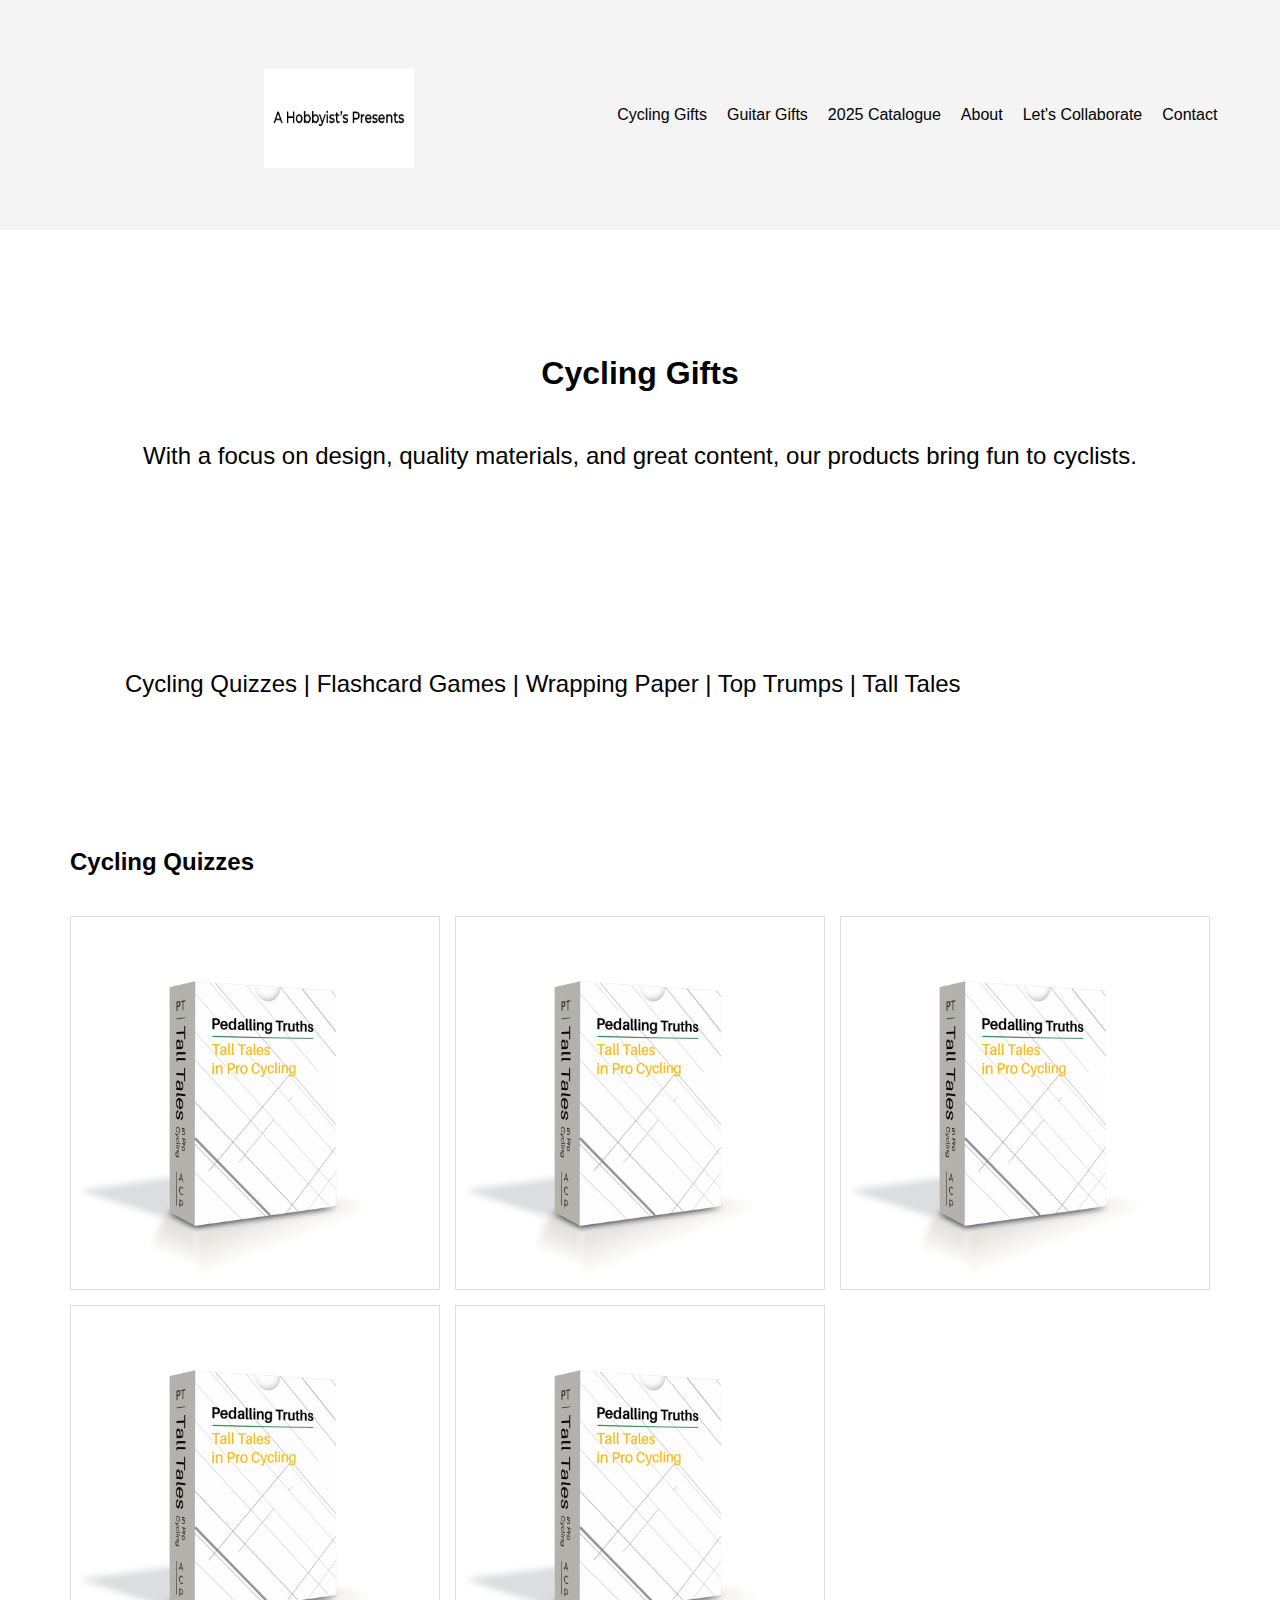
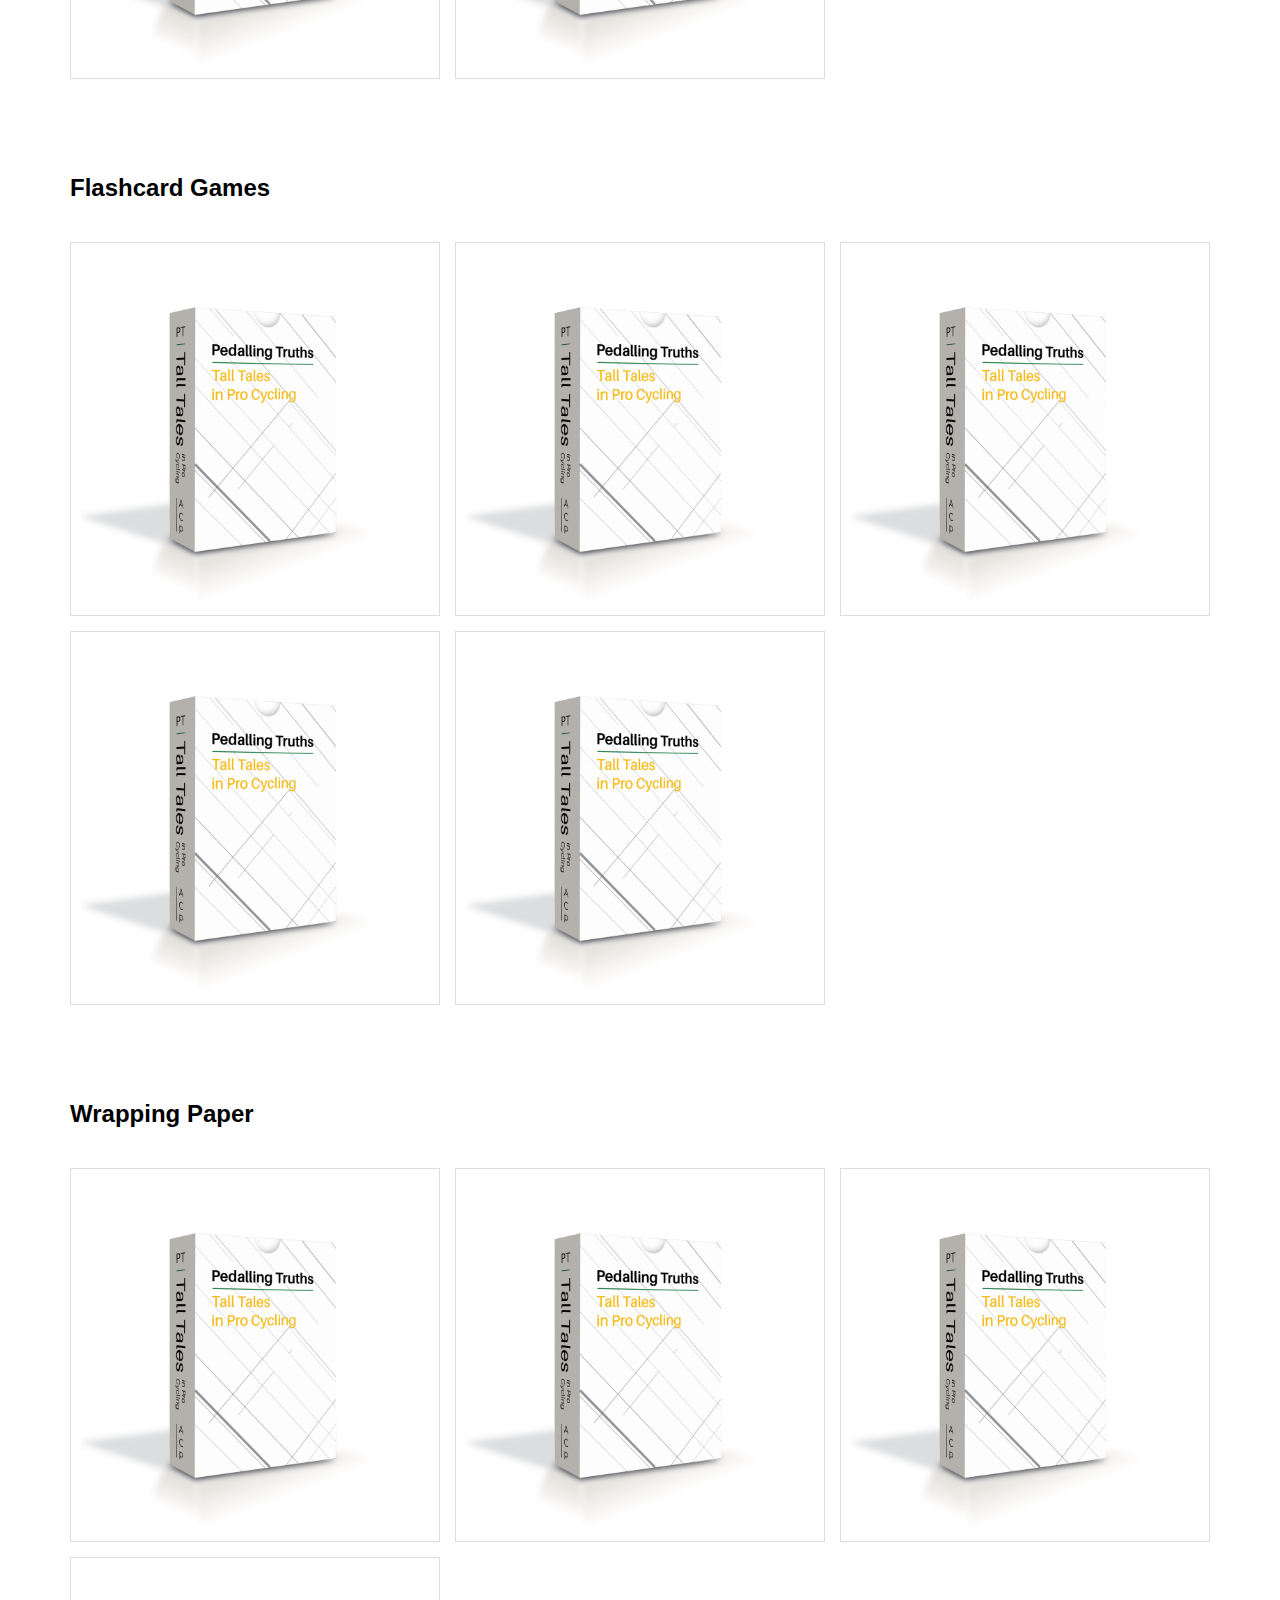
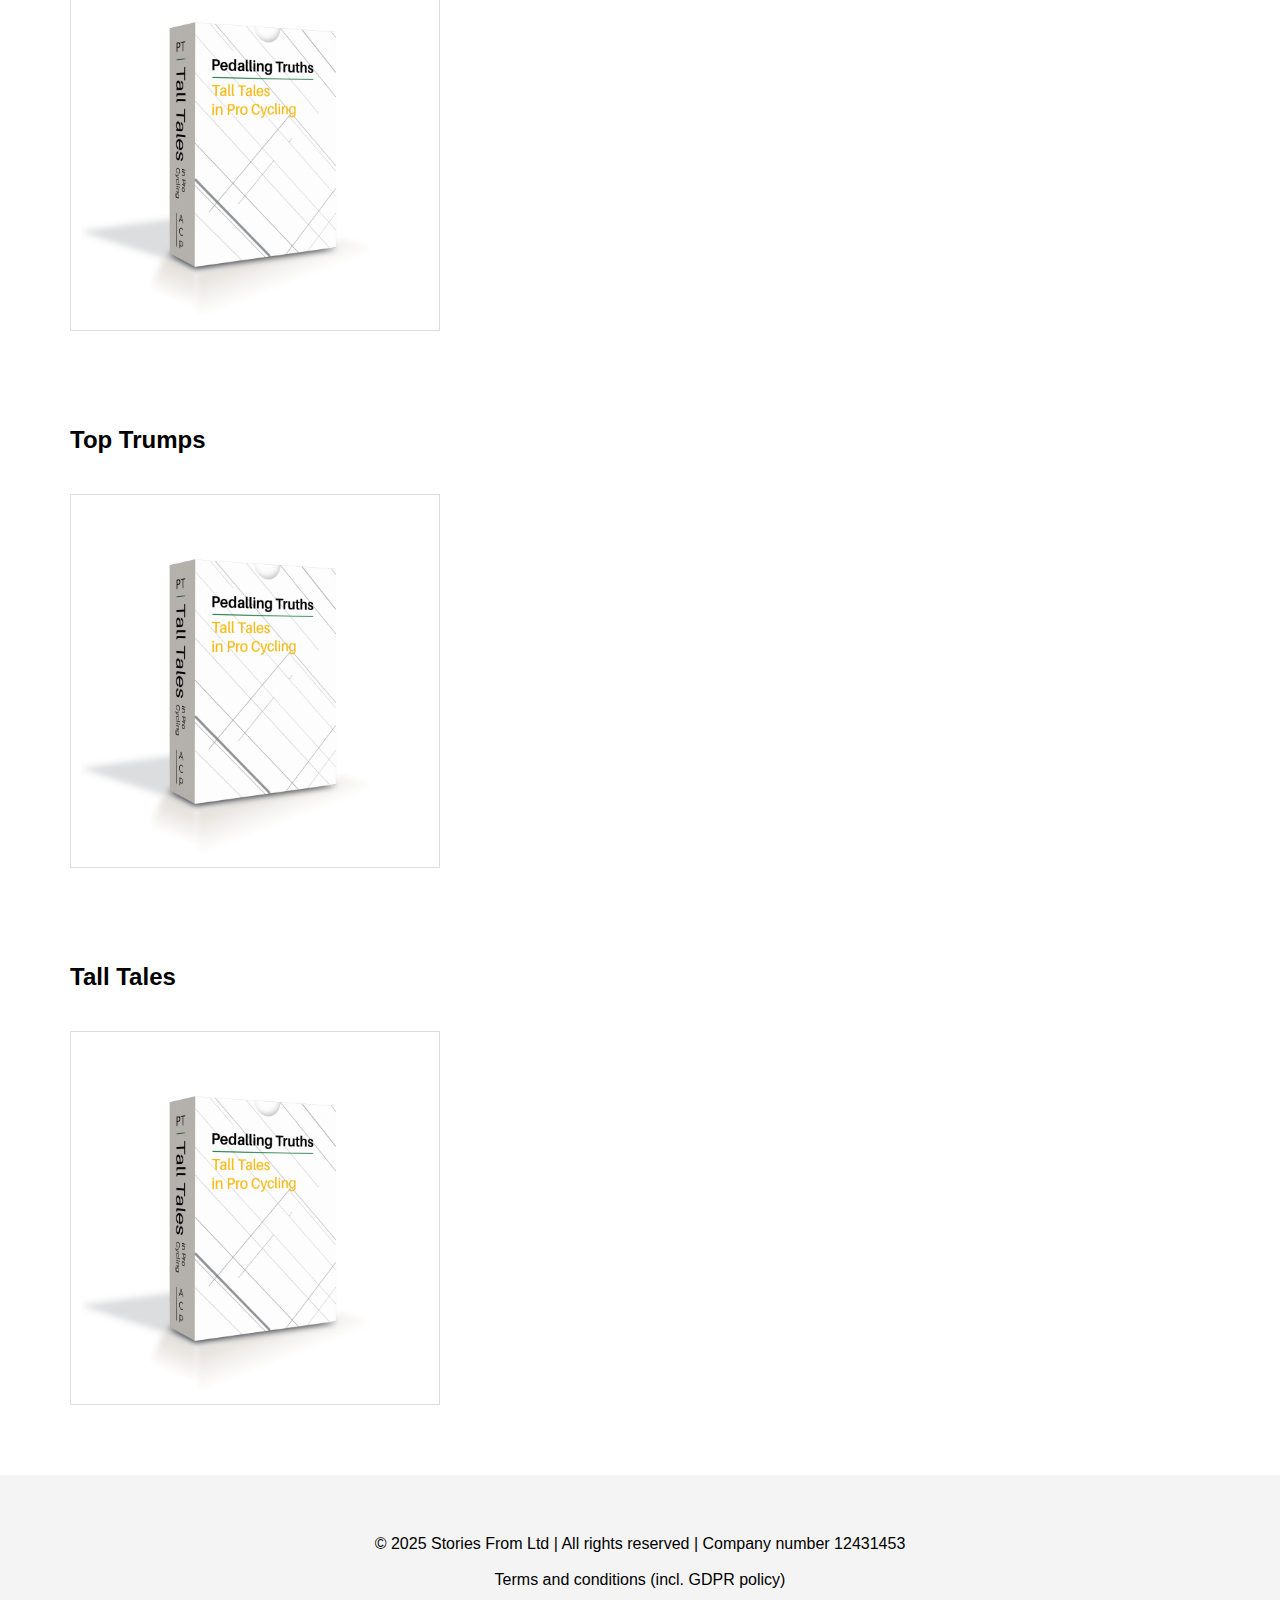
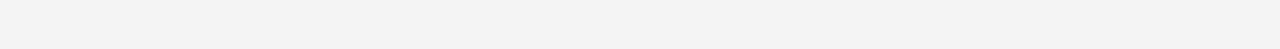
==== commit d274f519: "Update acp-cycling-gifts.html" ====
--- a/acp-cycling-gifts.html
+++ b/acp-cycling-gifts.html
@@ -15,9 +15,9 @@
   <main>
     <div class="hero-text">
     <h1>Cycling Gifts</h1>
-      <p>A Cyclist's Presents offers cycling gifts for all enthusiasts, from beginners to veterans.</p>
+      <p style="margin-top: 50px;font-size: 18pt;>A Cyclist's Presents offers cycling gifts for all enthusiasts, from beginners to veterans.</p>
       <br>
-<p>With a focus on design, quality materials, and great content, our products bring fun to cyclists.</p>
+<p style="margin-top: 50px;font-size: 18pt;>With a focus on design, quality materials, and great content, our products bring fun to cyclists.</p>
     </div>
 
 <div class="container">
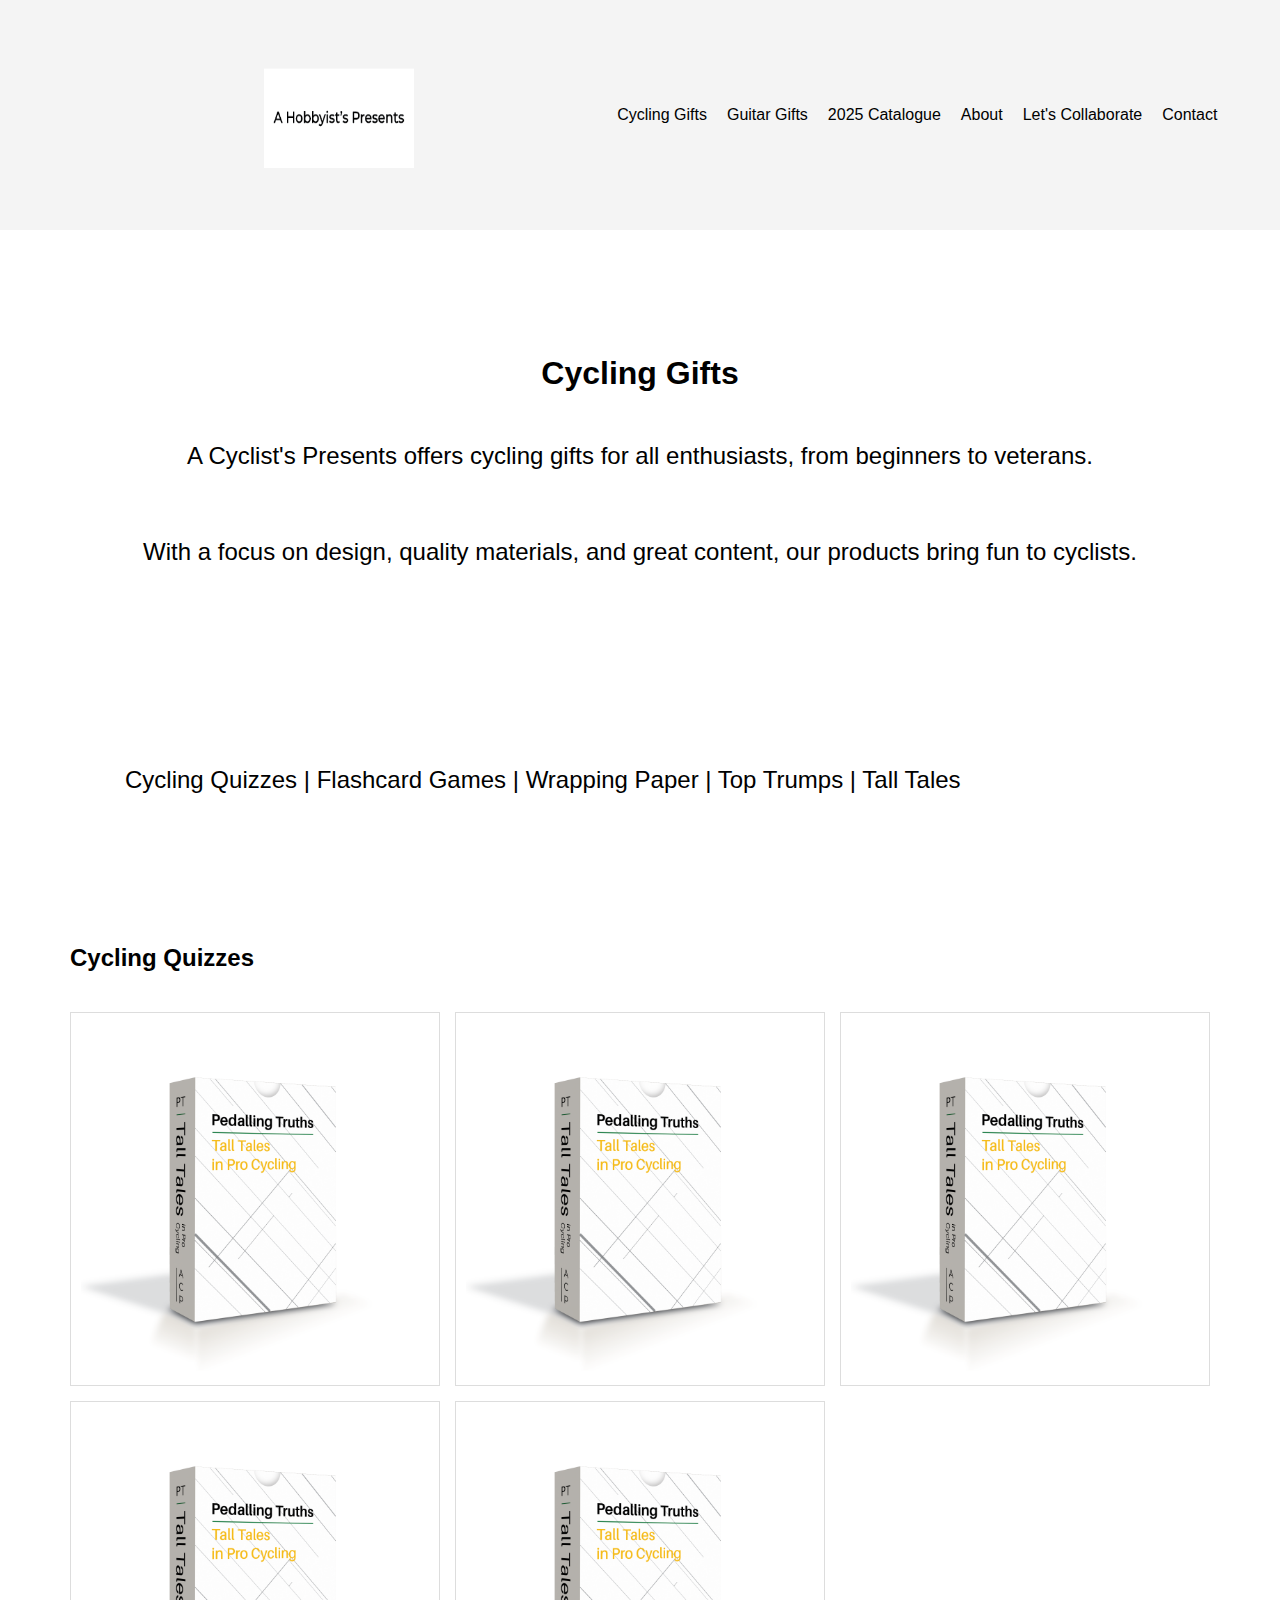
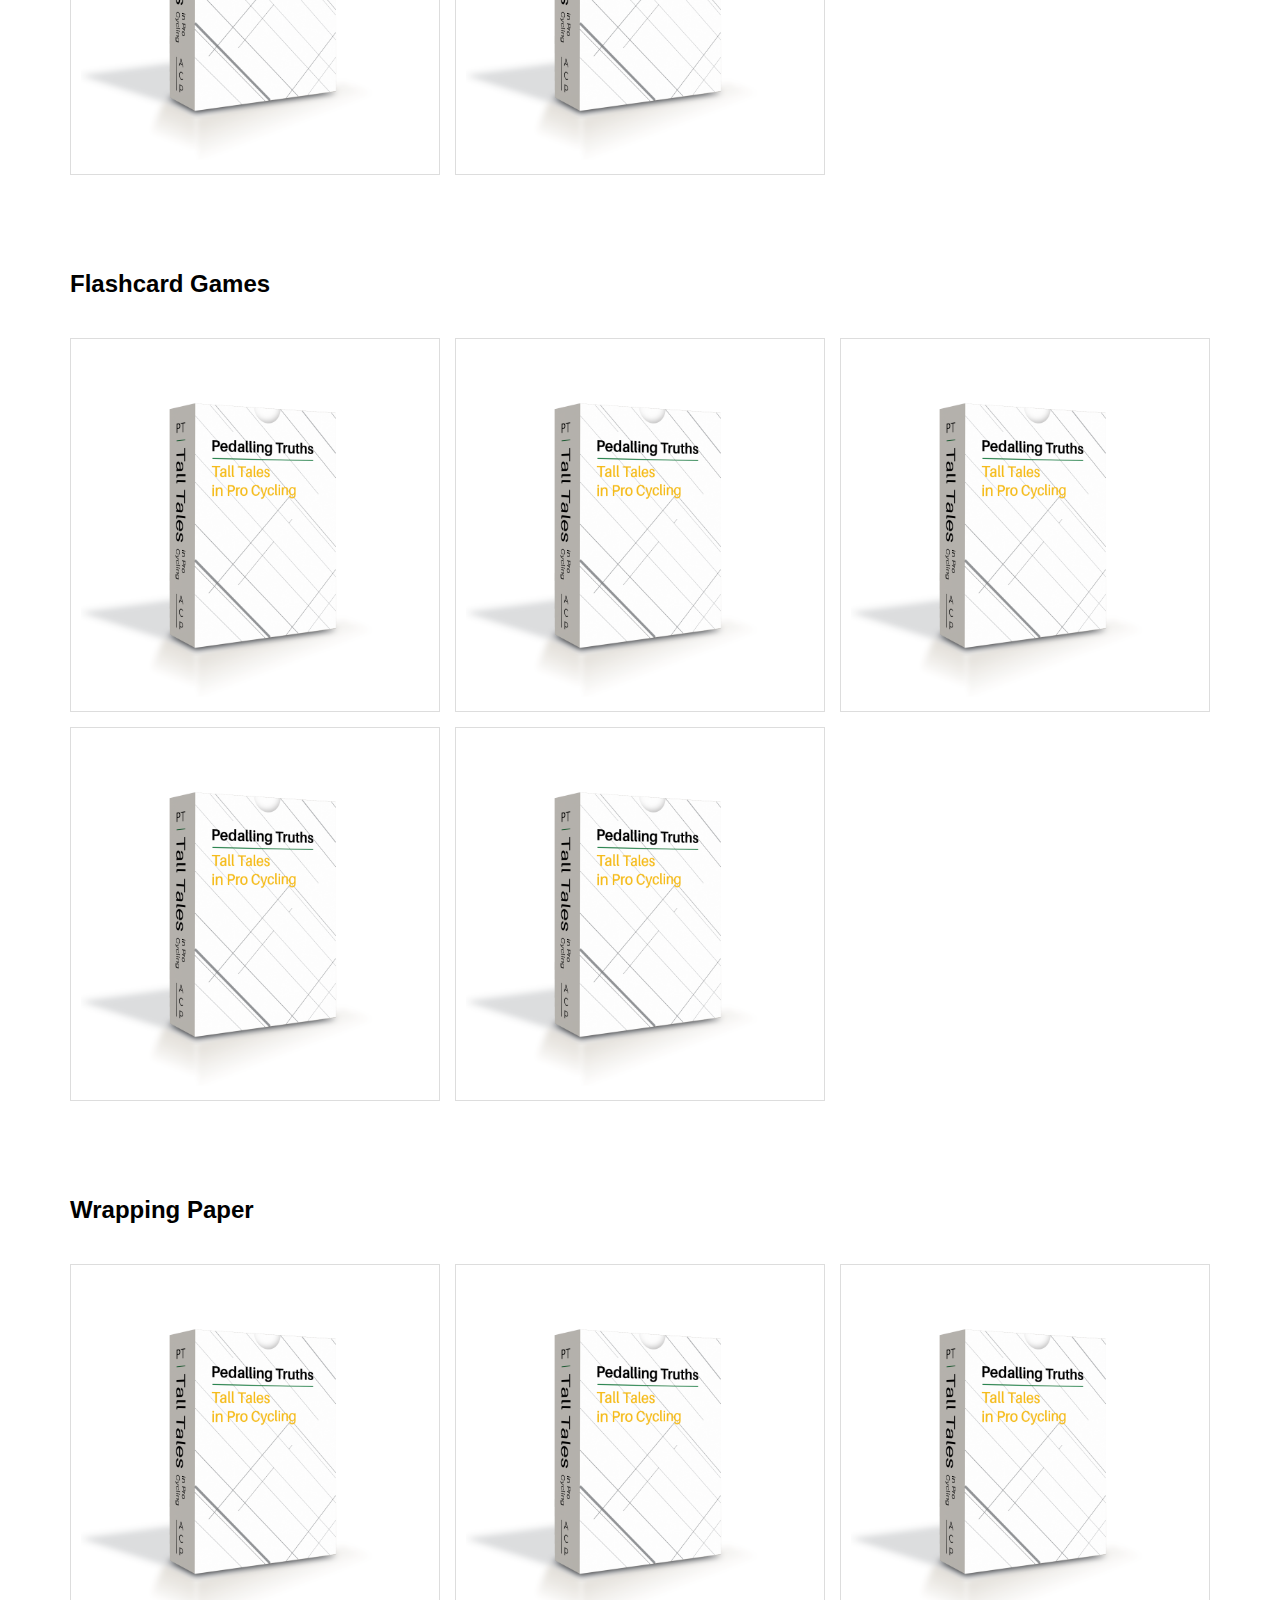
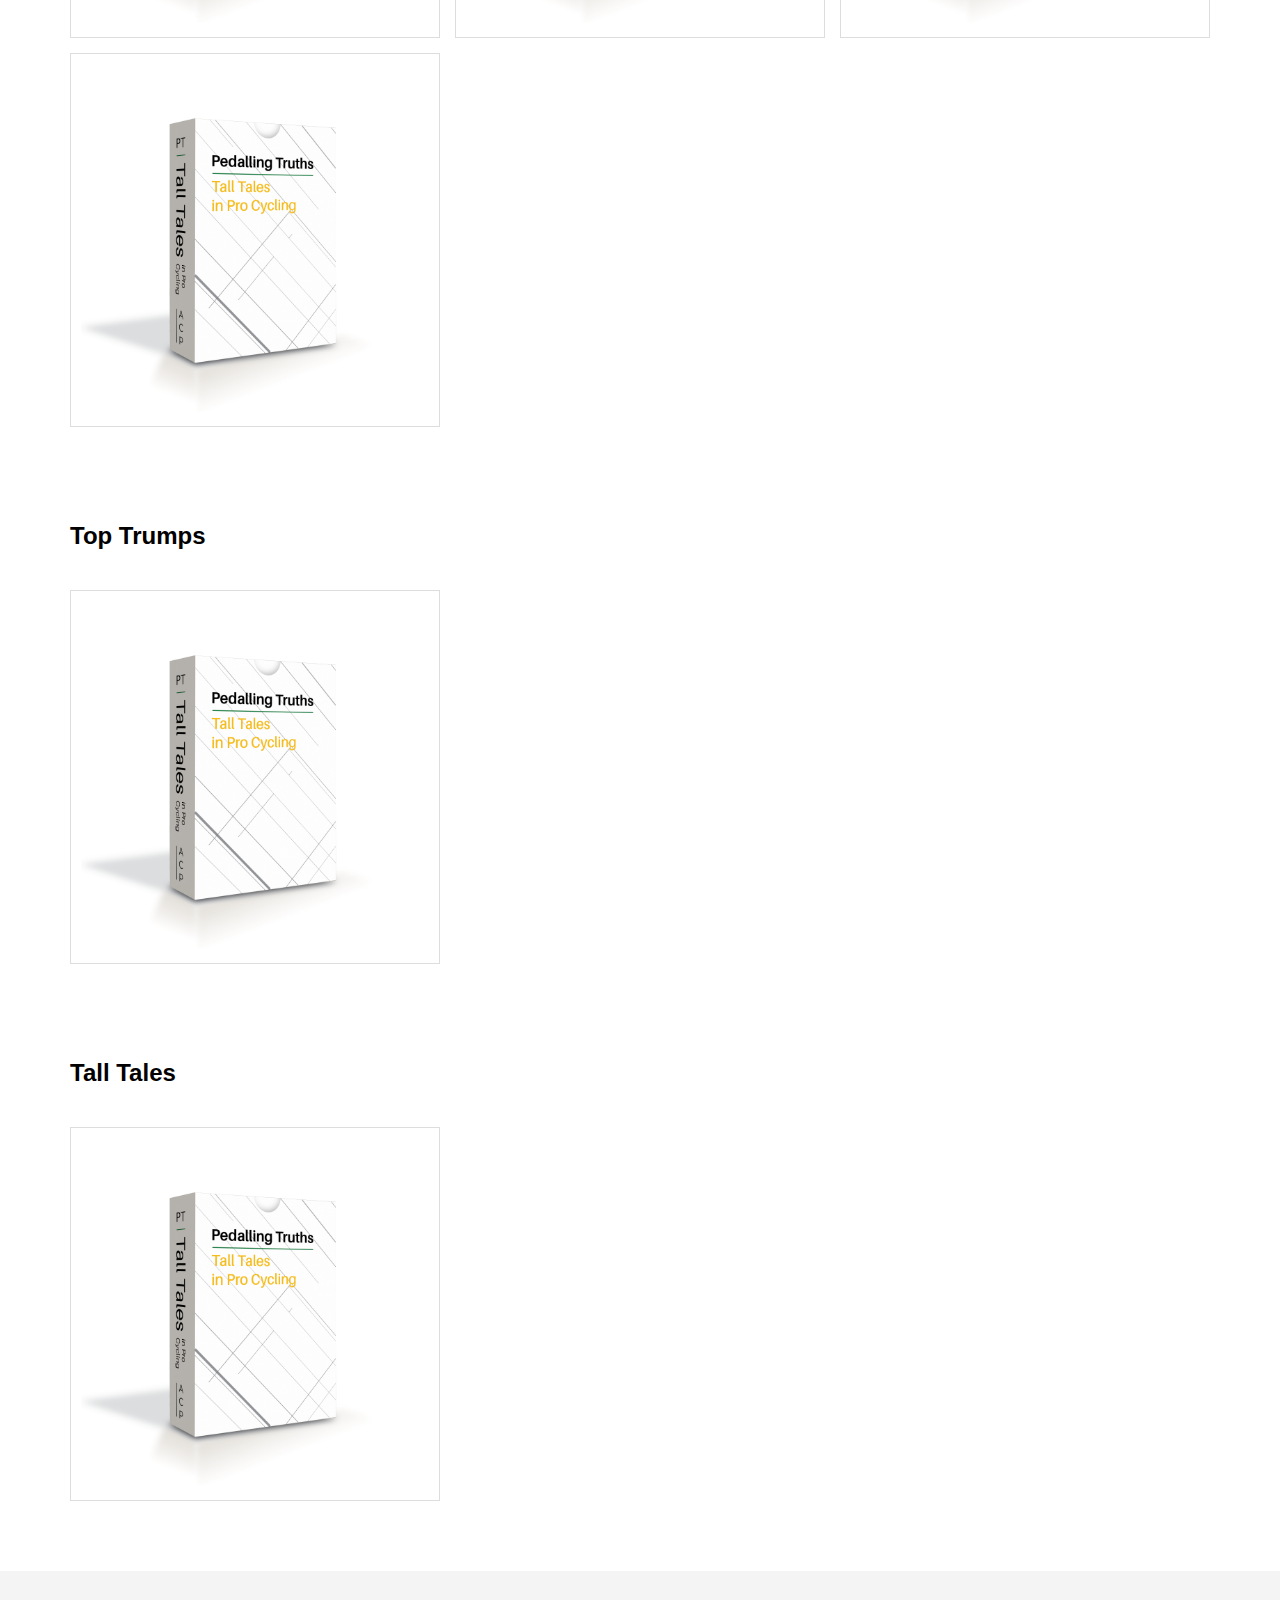
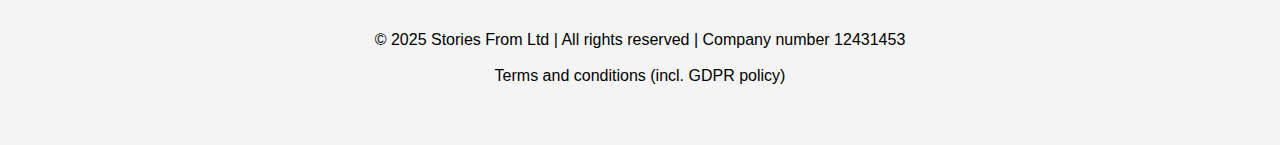
==== commit d9b0936b: "Update acp-cycling-gifts.html" ====
--- a/acp-cycling-gifts.html
+++ b/acp-cycling-gifts.html
@@ -15,9 +15,9 @@
   <main>
     <div class="hero-text">
     <h1>Cycling Gifts</h1>
-      <p style="margin-top: 50px;font-size: 18pt;>A Cyclist's Presents offers cycling gifts for all enthusiasts, from beginners to veterans.</p>
+      <p style="margin-top: 50px;font-size: 18pt";>A Cyclist's Presents offers cycling gifts for all enthusiasts, from beginners to veterans.</p>
       <br>
-<p style="margin-top: 50px;font-size: 18pt;>With a focus on design, quality materials, and great content, our products bring fun to cyclists.</p>
+<p style="margin-top: 50px;font-size: 18pt";>With a focus on design, quality materials, and great content, our products bring fun to cyclists.</p>
     </div>
 
 <div class="container">
